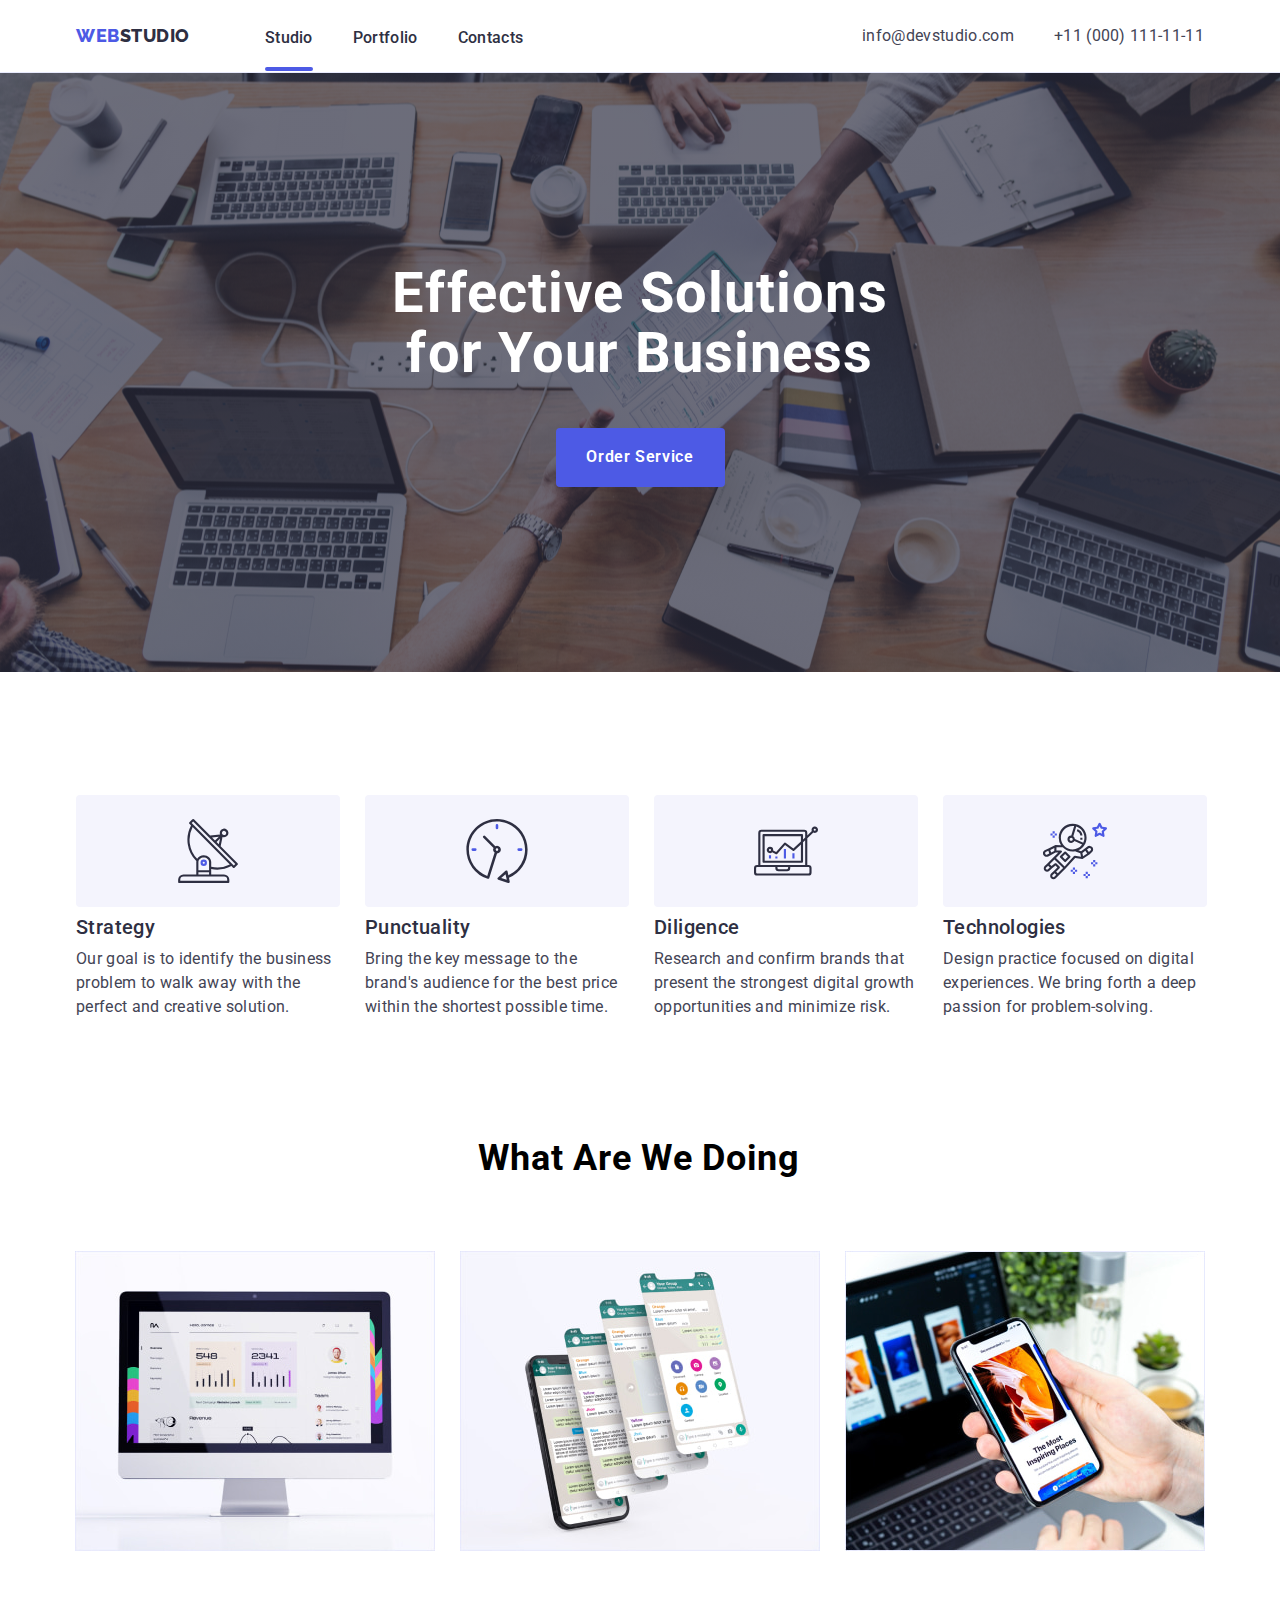
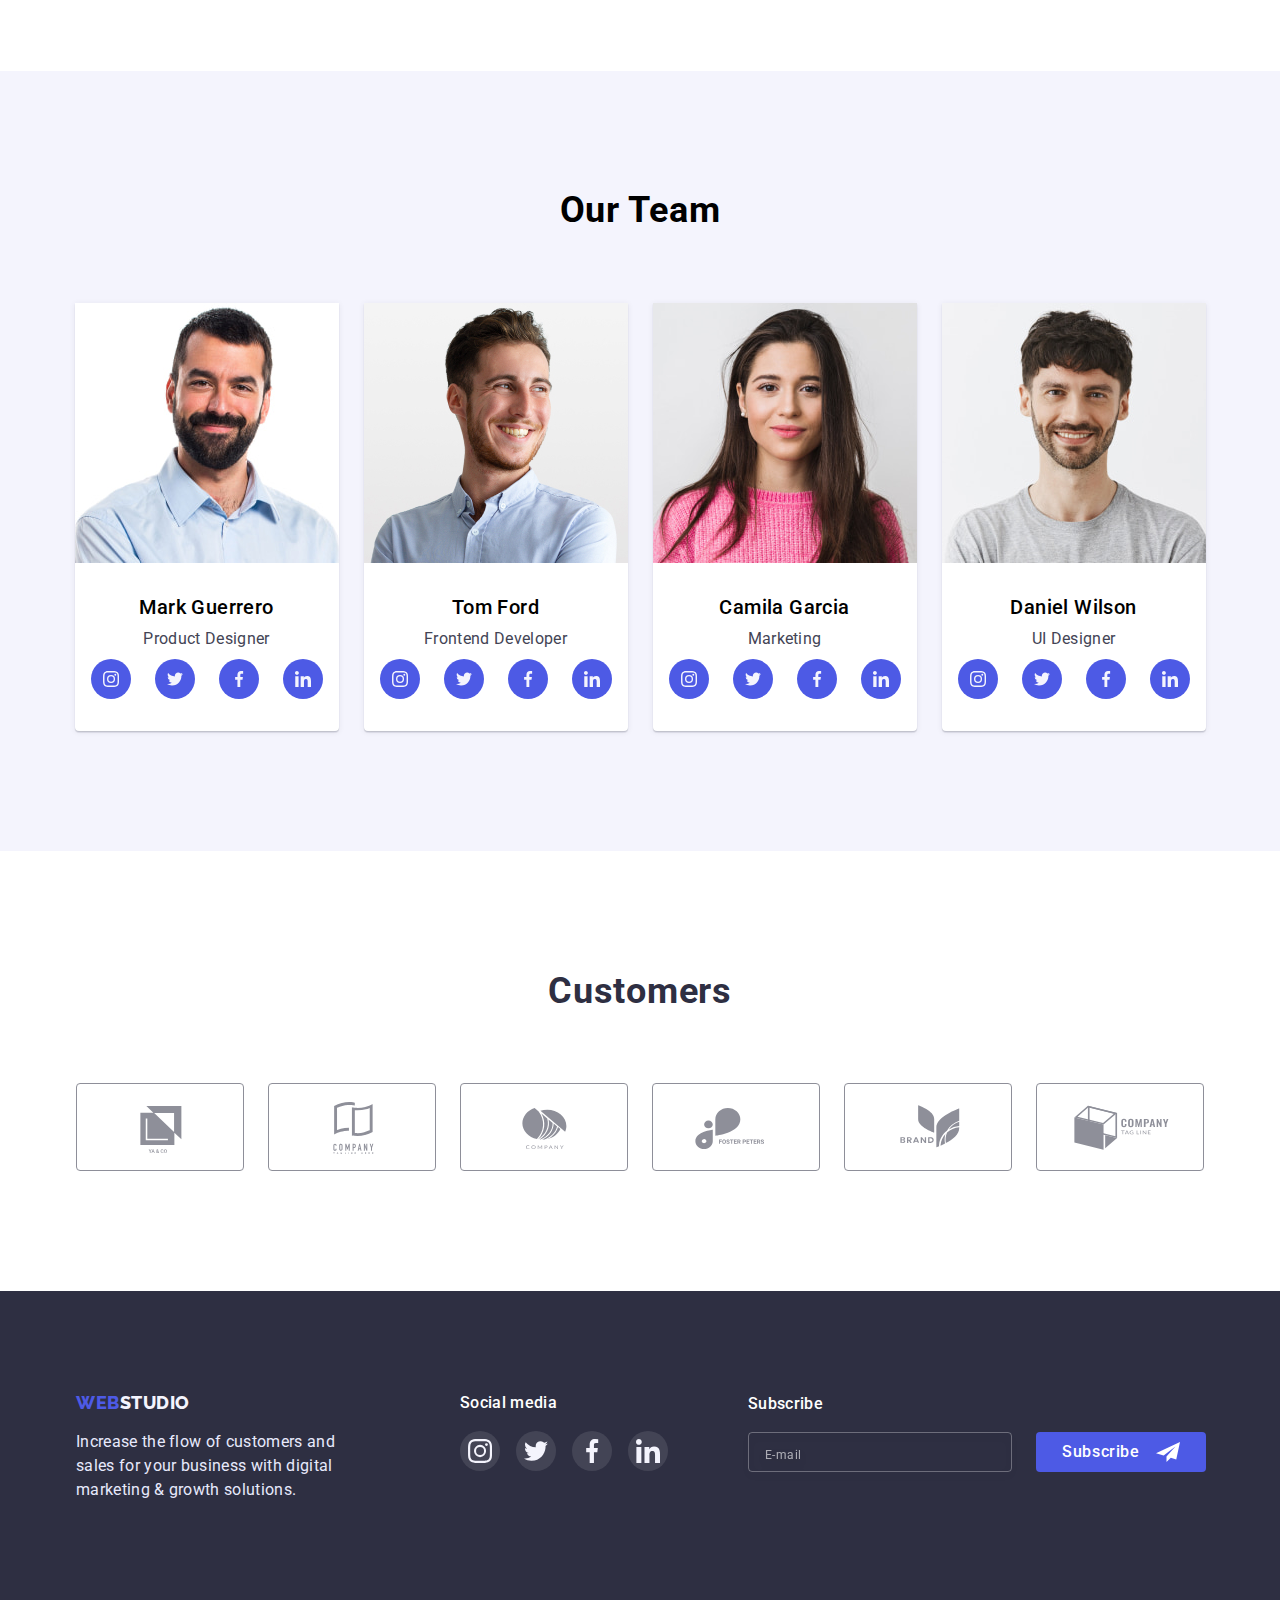
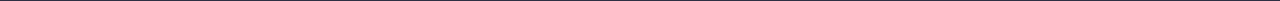
==== index.html @ cefde5f7 "Add files via upload" ====
<!DOCTYPE html>
<html lang="en">
  <head>
    <meta charset="UTF-8" />
    <meta http-equiv="X-UA-Compatible" content="IE=edge" />
    <meta name="viewport" content="width=device-width, initial-scale=1.0" />
    <title>WEB STUDIO</title>
    <link rel="preconnect" href="https://fonts.googleapis.com" />
    <link rel="preconnect" href="https://fonts.gstatic.com" crossorigin />
    <link
      href="https://fonts.googleapis.com/css2?family=Open+Sans:wght@400;600;700&family=Raleway:wght@800&family=Roboto:wght@400;500;700;900&display=swap"
      rel="stylesheet"
    />
    <link
      rel="stylesheet"
      href="https://cdnjs.cloudflare.com/ajax/libs/modern-normalize/1.1.0/modern-normalize.min.css"
    />
    <link rel="stylesheet" href="./css/styles.css" />
  </head>

  <body class="site-body">
    <!-- шапка сторінки -->
    <header class="header">
      <div class="container">
        <nav class="header-navigation">
          <a class="header-logo link" href="/"
            >Web<span class="header-word word">Studio</span></a
          >
          <!-- навігація на інші сторінки -->

          <ul class="header-list list">
            <li class="header-item">
              <a class="header-link link current" href="./index.html">Studio</a>
            </li>
            <li class="header- item">
              <a class="header-link link" href="./portfolio.html">Portfolio</a>
            </li>
            <li class="header-item">
              <a class="header-link link" href="">Contacts</a>
            </li>
          </ul>
        </nav>
        <!-- пошта,телефон -->
        <a class="header-mail link" href="mailto:info@devstudio.com"
          >info@devstudio.com</a
        >
        <a class="header-tel link" href="tel:+110001111111"
          >+11 (000) 111-11-11</a
        >
      </div>
    </header>
    <main>
      <!-- герой -->
      <section class="hero">
        <div class="container">
          <h1 class="hero-title">Effective Solutions for Your Business</h1>
          <button class="hero-btn btn" type="button" data-modal-open>
            Order Service
          </button>
        </div>
      </section>
      <!-- Секція 1 без заголовку -->
      <section class="strategy">
        <div class="container">
          <h2 class="strategy-title visually-hidden">Переваги</h2>
          <ul class="strategy-list list">
            <li class="strategy-item">
              <div class="features-icon">
                <svg class="strategy-icon" width="64" height="64">
                  <use href="./images/icons.svg#icon-antenna-1"></use>
                </svg>
              </div>
              <h3 class="strategy-subtitle">Strategy</h3>
              <p class="strategy-text">
                Our goal is to identify the business problem to walk away with
                the perfect and creative solution.
              </p>
            </li>
            <li class="strategy-item">
              <div class="features-icon">
                <svg class="strategy-icon" width="64" height="64">
                  <use href="./images/icons.svg#icon-clock-1"></use>
                </svg>
              </div>
              <h3 class="strategy-subtitle">Punctuality</h3>
              <p class="strategy-text">
                Bring the key message to the brand's audience for the best price
                within the shortest possible time.
              </p>
            </li>
            <li class="strategy-item">
              <div class="features-icon">
                <svg class="strategy-icon" width="64" height="64">
                  <use href="./images/icons.svg#icon-diagram-1"></use>
                </svg>
              </div>
              <h3 class="strategy-subtitle">Diligence</h3>
              <p class="strategy-text">
                Research and confirm brands that present the strongest digital
                growth opportunities and minimize risk.
              </p>
            </li>
            <li class="strategy-item">
              <div class="features-icon">
                <svg class="strategy-icon" width="64" height="64">
                  <use href="./images/icons.svg#icon-astronaut-1"></use>
                </svg>
              </div>
              <h3 class="strategy-subtitle">Technologies</h3>
              <p class="strategy-text">
                Design practice focused on digital experiences. We bring forth a
                deep passion for problem-solving.
              </p>
            </li>
          </ul>
        </div>
      </section>
      <!-- Секція 2 -->
      <section class="works">
        <div class="container">
          <h2 class="works-title">What are we doing</h2>
          <ul class="works-list list">
            <li>
              <img width="360" src="./images/mac.jpg" alt="computer screen" />
            </li>
            <li>
              <img
                width="360"
                src="./images/iPhonescreens.jpg"
                alt="iPhone screens"
              />
            </li>
            <li>
              <img
                width="360"
                src="./images/images_on_the_phone_and_on_the_laptop_screen.jpg"
                alt="images on the phone and on the laptop screen"
              />
            </li>
          </ul>
        </div>
      </section>
      <!-- Секція 3 -->
      <section class="team">
        <div class="container">
          <h2 class="team-title">Our Team</h2>
          <ul class="team-list list">
            <li class="team-item">
              <img
                width="264"
                src="./images/markguerrero.jpg"
                alt="photo of the man"
              />
              <div class="team-content">
                <h3 class="team-name">Mark Guerrero</h3>
                <p class="team-position">Product Designer</p>
                <ul class="team-soc-list list">
                  <li class="team-soc-item">
                    <a href="" class="team-soc-link link">
                      <svg class="team-soc-icon" width="16" height="16">
                        <use href="./images/icons.svg#icon-instagram-2"></use>
                      </svg>
                    </a>
                  </li>
                  <li class="team-soc-item">
                    <a href="" class="team-soc-link link">
                      <svg class="team-soc-icon" width="16" height="16">
                        <use href="./images/icons.svg#icon-twitter-1"></use>
                      </svg>
                    </a>
                  </li>

                  <li class="team-soc-item">
                    <a href="" class="team-soc-link link">
                      <svg class="team-soc-icon" width="16" height="16">
                        <use href="./images/icons.svg#icon-facebook-1"></use>
                      </svg>
                    </a>
                  </li>

                  <li class="team-soc-item">
                    <a href="" class="team-soc-link link">
                      <svg class="team-soc-icon" width="16" height="16">
                        <use href="./images/icons.svg#icon-linkedin-1"></use>
                      </svg>
                    </a>
                  </li>
                </ul>
              </div>
            </li>
            <li class="team-item">
              <img
                width="264"
                src="./images/tomford.jpg"
                alt="photo of the man"
              />
              <div class="team-content">
                <h3 class="team-name">Tom Ford</h3>
                <p class="team-position">Frontend Developer</p>
                <ul class="team-soc-list list">
                  <li class="team-soc-item">
                    <a href="" class="team-soc-link link">
                      <svg class="team-soc-icon" width="16" height="16">
                        <use href="./images/icons.svg#icon-instagram-2"></use>
                      </svg>
                    </a>
                  </li>
                  <li class="team-soc-item">
                    <a href="" class="team-soc-link link">
                      <svg class="team-soc-icon" width="16" height="16">
                        <use href="./images/icons.svg#icon-twitter-1"></use>
                      </svg>
                    </a>
                  </li>

                  <li class="team-soc-item">
                    <a href="" class="team-soc-link link">
                      <svg class="team-soc-icon" width="16" height="16">
                        <use href="./images/icons.svg#icon-facebook-1"></use>
                      </svg>
                    </a>
                  </li>

                  <li class="team-soc-item">
                    <a href="" class="team-soc-link link">
                      <svg class="team-soc-icon" width="16" height="16">
                        <use href="./images/icons.svg#icon-linkedin-1"></use>
                      </svg>
                    </a>
                  </li>
                </ul>
              </div>
            </li>
            <li class="team-item">
              <img
                width="264"
                src="./images/camilagarcia.jpg"
                alt="photo of the girl"
              />
              <div class="team-content">
                <h3 class="team-name">Camila Garcia</h3>
                <p class="team-position">Marketing</p>
                <ul class="team-soc-list list">
                  <li class="team-soc-item">
                    <a href="" class="team-soc-link link">
                      <svg class="team-soc-icon" width="16" height="16">
                        <use href="./images/icons.svg#icon-instagram-2"></use>
                      </svg>
                    </a>
                  </li>
                  <li class="team-soc-item">
                    <a href="" class="team-soc-link link">
                      <svg class="team-soc-icon" width="16" height="16">
                        <use href="./images/icons.svg#icon-twitter-1"></use>
                      </svg>
                    </a>
                  </li>

                  <li class="team-soc-item">
                    <a href="" class="team-soc-link link">
                      <svg class="team-soc-icon" width="16" height="16">
                        <use href="./images/icons.svg#icon-facebook-1"></use>
                      </svg>
                    </a>
                  </li>

                  <li class="team-soc-item">
                    <a href="" class="team-soc-link link">
                      <svg class="team-soc-icon" width="16" height="16">
                        <use href="./images/icons.svg#icon-linkedin-1"></use>
                      </svg>
                    </a>
                  </li>
                </ul>
              </div>
            </li>
            <li class="team-item">
              <img
                width="264"
                src="./images/danielwilson.jpg"
                alt="photo of the man"
              />
              <div class="team-content">
                <h3 class="team-name">Daniel Wilson</h3>
                <p class="team-position">UI Designer</p>
                <ul class="team-soc-list list">
                  <li class="team-soc-item">
                    <a href="" class="team-soc-link link">
                      <svg class="team-soc-icon" width="16" height="16">
                        <use href="./images/icons.svg#icon-instagram-2"></use>
                      </svg>
                    </a>
                  </li>
                  <li class="team-soc-item">
                    <a href="" class="team-soc-link link">
                      <svg class="team-soc-icon" width="16" height="16">
                        <use href="./images/icons.svg#icon-twitter-1"></use>
                      </svg>
                    </a>
                  </li>

                  <li class="team-soc-item">
                    <a href="" class="team-soc-link link">
                      <svg class="team-soc-icon" width="16" height="16">
                        <use href="./images/icons.svg#icon-facebook-1"></use>
                      </svg>
                    </a>
                  </li>

                  <li class="team-soc-item">
                    <a href="" class="team-soc-link link">
                      <svg class="team-soc-icon" width="16" height="16">
                        <use href="./images/icons.svg#icon-linkedin-1"></use>
                      </svg>
                    </a>
                  </li>
                </ul>
              </div>
            </li>
          </ul>
        </div>
      </section>
      <section class="Customers">
        <div class="container">
          <h2 class="customers-title">Customers</h2>
          <ul class="customers-list">
            <li class="customers-item">
              <a href="" class="customers-link"
                ><svg class="customers-icon" width="104" height="56">
                  <use href="./images/icons.svg#icon-Logo"></use>
                </svg>
              </a>
            </li>
            <li class="customers-item">
              <a href="" class="customers-link"
                ><svg class="customers-icon" width="104" height="56">
                  <use href="./images/icons.svg#icon-Logo2"></use>
                </svg>
              </a>
            </li>
            <li class="customers-item">
              <a href="" class="customers-link"
                ><svg class="customers-icon" width="104" height="56">
                  <use href="./images/icons.svg#icon-Logo3"></use>
                </svg>
              </a>
            </li>
            <li class="customers-item">
              <a href="" class="customers-link"
                ><svg class="customers-icon" width="104" height="56">
                  <use href="./images/icons.svg#icon-Logo4"></use>
                </svg>
              </a>
            </li>
            <li class="customers-item">
              <a href="" class="customers-link"
                ><svg class="customers-icon" width="104" height="56">
                  <use href="./images/icons.svg#icon-Logo5"></use>
                </svg>
              </a>
            </li>
            <li class="customers-item">
              <a href="" class="customers-link"
                ><svg class="customers-icon" width="104" height="56">
                  <use href="./images/icons.svg#icon-Logo6"></use>
                </svg>
              </a>
            </li>
          </ul>
        </div>
      </section>
    </main>
    <footer class="footer">
      <div class="container">
        <div class="footer-content">
          <a class="footer-logo link" href=""
            >WEB<span class="footer-word">STUDIO</span></a
          >
          <p class="footer-text">
            Increase the flow of customers and sales for your business with
            digital marketing & growth solutions.
          </p>
        </div>
        <div class="soc-media-footer">
          <h3 class="soc-media-title">Social media</h3>
          <ul class="soc-media-list list">
            <li class="soc-media-item">
              <a href="" class="soc-media-link"
                ><svg class="soc-media-icon" width="24" height="24">
                  <use href="./images/icons.svg#icon-instagram-2"></use>
                </svg>
              </a>
            </li>
            <li class="soc-media-item">
              <a href="" class="soc-media-link"
                ><svg class="soc-media-icon" width="24" height="24">
                  <use href="./images/icons.svg#icon-twitter-1"></use>
                </svg>
              </a>
            </li>
            <li class="soc-media-item">
              <a href="" class="soc-media-link"
                ><svg class="soc-media-icon" width="24" height="24">
                  <use href="./images/icons.svg#icon-facebook-1"></use>
                </svg>
              </a>
            </li>
            <li class="soc-media-item">
              <a href="" class="soc-media-link"
                ><svg class="soc-media-icon" width="24" height="24">
                  <use href="./images/icons.svg#icon-linkedin-1"></use>
                </svg>
              </a>
            </li>
          </ul>
        </div>

        <form action="#" class="footer-form">
          <div class="footer-form-wrapper">
            <label for="footer_user_email" class="footer-form-field">
              <span class="futer-form-text">Subscribe</span>
            </label>
            <div class="footer-input-wrapper">
              <input
                class="footer-form-input"
                type="email"
                id="footer_user_email"
                name="user_email"
                minlength="2"
                placeholder="E-mail"
              />
              <button type="submit" class="footer-form-submit">
                Subscribe
                <svg class="footer-icon-button" width="24" height="24">
                  <use href="./images/icons.svg#icon-telegramm"></use>
                </svg>
              </button>
            </div>
          </div>
        </form>
      </div>
    </footer>
    <div class="backdrop is-hidden" data-modal>
      <div class="modal">
        <button type="button" class="modal_close_btn" data-modal-close>
          <svg class="modal-btn-icon" width="8" height="8">
            <use href="./images/icons.svg#icon-close-modal"></use>
          </svg>
        </button>
        <p class="modal-text">Leave your contacts and we will call you back</p>
        <form class="modal-form">
          <div class="modal-form-name-wrapper">
            <label for="user_name" class="modal-form-field">
              <span class="modal-form-text">Name</span></label
            >
            <span class="modal-form-input-wrapper">
              <input
                class="modal-form-input"
                type="text"
                name="user_name"
                id="user_name"
                required
                pattern="^[a-zA-Zа-яА-Я]+$"
                minlength="2"
              />
              <svg class="modal-icon-input" width="12" height="12">
                <use href="./images/icons.svg#icon-name"></use>
              </svg>
            </span>
          </div>

          <div class="modal-form-name-wrapper">
            <label for="user_phone" class="modal-form-field">
              <span class="modal-form-text">Phone</span></label
            >
            <span class="modal-form-input-wrapper">
              <input
                type="tel"
                name="user_phone"
                id="user_phone"
                class="modal-form-input"
                required
                pattern="[0-9]{3}-[0-9]{3}-[0-9]{2}-[0-9]{2}"
                title="xxx-xxx-xx-xx"
              />

              <svg class="modal-icon-input" width="13" height="13">
                <use href="./images/icons.svg#icon-tel"></use>
              </svg>
            </span>
          </div>

          <div class="modal-form-name-wrapper">
            <label for="user_email" class="modal-form-field">
              <span class="modal-form-text">Email</span></label
            >
            <span class="modal-form-input-wrapper">
              <input
                type="email"
                name="user_email"
                id="user_email"
                class="modal-form-input"
              />

              <svg class="modal-icon-input" width="15" height="12">
                <use href="./images/icons.svg#icon-mail"></use>
              </svg>
            </span>
          </div>

          <label class="modal-form-field">
            <span class="modal-form-text">Comment</span>
            <textarea
              name="user_message"
              class="modal-form-message"
              placeholder="Text input"
            ></textarea>
          </label>
          <input
            id="user-policy"
            type="checkbox"
            name="user_policy"
            class="modal-form-check visually-hidden"
          />
          <label for="user-policy" class="modal-form-check-desc"
            >I accept the terms and conditions of the&nbsp;
            <a href="" class="policy">Privacy Policy</a></label
          >
          <button type="submit" class="modal-form-submit">Send</button>
        </form>
      </div>
    </div>
    <script src="./js/modal.js"></script>
  </body>
</html>
---- css/styles.css ----
:root {
  --first-title-color: #ffffff;
  --second-title-color: #2e2f42;
  --accent-title-color: #4d5ae5;
  --rest-text-color: #434455;
  --first-btn-color: #ffffff;
  --second-btn-color: #4d5ae5;
  --first-bg-color: #ffffff;
  --second-bg-color: #f4f4fd;
  --first-bg-btn-color: #4d5ae5;
  --second-bg-btn-color: #404bbf;
  --first-hover-color: #4d5ae5;
  --second-hover-color: #404bbf;
  --mail-tel-color: #434455;
  --transition-dur-and-cubic: 250ms cubic-bezier(0.4, 0, 0.2, 1);
}
p,
h1,
h2,
h3,
h4 {
  margin: 0;
}
ul,
ol {
  margin: 0;
  padding-left: 0;
}
img {
  display: block;
}

body {
  font-family: "Roboto", sans-serif;
  color: var(-second-title-color);
  background-color: var(--first-bg-color);
  font-size: 20px;
  font-weight: 500;
}
.list {
  list-style: none;
}
.link {
  text-decoration: none;
}
/* .current {} */
.visually-hidden {
  position: absolute;
  width: 1px;
  height: 1px;
  margin: -1px;
  border: 0;
  padding: 0;
  white-space: nowrap;
  clip-path: inset(100%);
  clip: rect(0 0 0 0);
  overflow: hidden;
}
.container {
  width: 1158px;
  margin-left: auto;
  margin-right: auto;
  padding-left: 15px;
  padding-right: 15px;
  /* outline: 1px solid red; */
}

.site-body {
}
.header {
  background-color: var(--first-bg-color);
  padding-top: 24px;
  padding-bottom: 24px;
  border-bottom: 1px solid #e7e9fc;
}
.header-logo {
  font-family: "Raleway";
  font-weight: 800;
  font-size: 18px;
  line-height: 1.33;
  letter-spacing: 0.03em;
  text-transform: uppercase;
  color: var(--accent-title-color);
  margin-right: 75px;
}
.header-word {
  color: var(--second-title-color);
}
.header > .container {
  display: flex;
  align-items: center;
}

.header-navigation {
  display: flex;
  align-items: center;
  margin-right: auto;
}
.header-list {
  display: flex;
  gap: 40px;
}
.header-item {
}
.header-link {
  position: relative;
  font-weight: 500;
  font-size: 16px;
  line-height: 1.5px;
  letter-spacing: 0.02em;
  color: var(--second-title-color);
  transition: color 250ms cubic-bezier(0.4, 0, 0.2, 1);
}
.header-link.current::after {
  content: "";
  position: absolute;
  left: 0;
  height: 4px;
  width: 100%;
  bottom: -131%;
  display: flex;
  background-color: var(--accent-title-color);
  border-radius: 2px;
}
.header-link:hover,
.header-link:focus {
  color: var(--second-hover-color);
}

.header-mail:visited .header-tel:visited {
  color: fuchsia;
}

.header-mail {
  font-weight: 400;
  font-size: 16px;
  line-height: 1.5;
  letter-spacing: 0.02em;
  color: var(--mail-tel-color);
  margin-right: 40px;
  transition: color 250ms cubic-bezier(0.4, 0, 0.2, 1);
}
.header-tel {
  font-weight: 400;
  font-size: 16px;
  line-height: 24px;
  letter-spacing: 0.02em;
  color: var(--mail-tel-color);
  transition: color 250ms cubic-bezier(0.4, 0, 0.2, 1);
}

.header-mail:hover,
.header-mail:focus,
.header-tel:hover,
.header-tel:focus {
  color: var(--second-hover-color);
}

/*------------ HERO ------------- */

.hero {
  background-image: linear-gradient(
      rgba(46, 47, 66, 0.7),
      rgba(46, 47, 66, 0.7)
    ),
    url(../images/hero_bg.jpg);

  background-repeat: no-repeat;
  background-position: center;
  background-size: 1440px;
  padding-top: 190px;
  padding-bottom: 185px;
}
.hero > .container {
  display: flex;
  flex-direction: column;
  align-items: center;
  text-align: center;
}
.hero-title {
  font-family: "Roboto", sans-serif;
  font-size: 56px;
  line-height: calc(60 / 56);
  letter-spacing: 0.02em;
  color: var(--first-title-color);

  margin-bottom: 45px;
  max-width: 496px;
}
.hero-btn {
  font-family: inherit;
  font-weight: 600;
  font-size: 16px;
  line-height: 1.18;
  letter-spacing: 0.04em;
  color: var(--first-btn-color);
  background-color: var(--first-bg-btn-color);
  cursor: pointer;

  min-width: 169px;
  height: 59px;
  border-radius: 4px;
  border-color: transparent;
  display: line-block;
  transition: background-color 250ms cubic-bezier(0.4, 0, 0.2, 1);
}
.hero-btn:hover,
.hero-btn:focus {
  color: var(--first-btn-color);
  background-color: var(--second-bg-btn-color);
  box-shadow: 0px 4px 4px rgba(0, 0, 0, 0.15);
  border-radius: 4px;
}

.strategy {
  padding-top: 123px;
  padding-bottom: 120px;
}
.strategy > .container {
  display: flex;
}
.strategy-title {
}
.strategy-list {
  display: flex;
  gap: 25px;
}
.features-icon {
  display: flex;
  justify-content: center;
  align-items: center;
  width: 264px;
  height: 112px;
  background: #f4f4fd;
  border-radius: 4px;
  margin-bottom: 8px;
}
.strategy-item {
}
.strategy-icon {
}
.strategy-subtitle {
  font-weight: 500;
  font-size: 20px;
  line-height: 1.2;
  letter-spacing: 0.02em;
  color: var(--second-title-color);
  margin-bottom: 8px;
}
.strategy-text {
  font-weight: 400;
  font-size: 16px;
  line-height: 1.5;
  letter-spacing: 0.02em;
  color: var(--rest-text-color);
  width: 264px;
}
.works {
  padding-bottom: 120px;
}
.works > .container {
  display: flex;
  flex-direction: column;
  align-items: center;
}

.works-title {
  font-weight: 700;
  font-size: 36px;
  line-height: 1.11;
  letter-spacing: 0.02em;
  text-transform: capitalize;
  margin-bottom: 72px;
  min-width: 325px;
}
.works-list {
  display: flex;
  gap: 25px;
}

.team {
  background-color: var(--second-bg-color);
  padding-bottom: 120px;
  padding-top: 120px;
}
.team > .container {
  display: flex;
  flex-direction: column;
  align-items: center;
}
.team-title {
  font-weight: 700;
  font-size: 36px;
  line-height: 1.11;
  letter-spacing: 0.02em;
  text-transform: capitalize;
  margin-bottom: 72px;
}
.team-list {
  display: flex;
  gap: 25px;
}
.team-item {
  display: flex;
  flex-direction: column;
  align-items: center;
  background-color: var(--first-btn-color);
  box-shadow: 0px 1px 6px rgba(46, 47, 66, 0.08),
    0px 1px 1px rgba(46, 47, 66, 0.16), 0px 2px 1px rgba(46, 47, 66, 0.08);
  border-radius: 0px 0px 4px 4px;
}
.team-content {
  padding-top: 32px;
  padding-bottom: 32px;
  text-align: center;
}
.team-name {
  font-weight: 500;
  font-size: 20px;
  line-height: 1.2;
  letter-spacing: 0.02em;
  margin-bottom: 8px;
}
.team-position {
  font-weight: 400;
  font-size: 16px;
  line-height: 1.5;
  letter-spacing: 0.02em;
  color: var(--rest-text-color);
  margin-bottom: 8px;
}

.team-soc-list {
  display: flex;
  justify-content: center;
  gap: 24px;
}

.team-soc-item {
  width: 40px;
  height: 40px;
}
.team-soc-link {
  width: 100%;
  height: 100%;
  background-color: var(--first-bg-btn-color);
  border-radius: 50%;
  display: flex;
  align-items: center;
  justify-content: center;
  transition: background-color 250ms cubic-bezier(0.4, 0, 0.2, 1);
}
.team-soc-icon {
}
.team-soc-link:hover,
.team-soc-link:focus {
  background-color: var(--second-bg-btn-color);
}

.Customers {
  padding-top: 120px;
  padding-bottom: 120px;
}
.Customers > .container {
  display: flex;
  flex-direction: column;
  align-items: center;
  text-align: center;
}
.customers-title {
  font-weight: 700;
  font-size: 36px;
  line-height: calc(40 / 36);
  text-align: center;
  letter-spacing: 0.02em;
  text-transform: capitalize;
  color: #2e2f42;
  padding-bottom: 72px;
}
.customers-list {
  display: flex;
  gap: 24px;
}
.customers-item {
  width: 168px;
  height: 88px;
  display: flex;
  align-items: center;
  justify-content: center;
}

.customers-link {
  width: 100%;
  height: 100%;
  border: 1px solid #8e8f99;
  border-radius: 4px;
  align-items: center;
  justify-content: center;
  display: flex;
  transition: border-color 250ms cubic-bezier(0.4, 0, 0.2, 1);
}
.customers-link:hover,
.customers-link:focus {
  border-color: #404bbf;
}
.customers-link:hover .customers-icon,
.customers-link:focus .customers-icon {
  fill: #404bbf;
}

.customers-icon {
  fill: #8e8f99;
  transition: fill 250ms cubic-bezier(0.4, 0, 0.2, 1);
}

.footer {
  background-color: #2e2f42;
  padding-top: 100px;
  padding-bottom: 100px;
}
.footer > .container {
  display: flex;
}

.footer-content {
  width: 264px;
  height: 110px;
  margin-right: 120px;
}
.footer-logo {
  color: var(--accent-title-color);
  font-family: "Raleway";
  font-weight: 800;
  font-size: 18px;
  line-height: calc(21 / 18);
  letter-spacing: 0.03em;
  text-transform: uppercase;
  color: var(--accent-title-color);
}

.footer-word {
  font-family: "Raleway";
  font-weight: 800;
  font-size: 18px;
  line-height: 1.16;
  letter-spacing: 0.03em;
  text-transform: uppercase;
  color: #f4f4fd;
}
.footer-text {
  font-weight: 400;
  font-size: 16px;
  line-height: 1.5;
  letter-spacing: 0.02em;
  color: #e7e9fc;
  width: 264px;
  margin-top: 16px;
}

.soc-media-footer {
  display: flex;
  flex-direction: column;
}
.soc-media-title {
  font-weight: 500;
  font-size: 16px;
  line-height: 1.5;
  letter-spacing: 0.02em;
  color: #ffffff;
  margin-bottom: 16px;
}
.soc-media-list {
  display: flex;
  justify-content: center;
  gap: 16px;
}

.soc-media-item {
  height: 40px;
  width: 40px;
}

.soc-media-link {
  height: 100%;
  width: 100%;
  background: rgba(255, 255, 255, 0.1);
  border-radius: 50%;
  display: flex;
  align-items: center;
  justify-content: center;
  transition: background-color 250ms cubic-bezier(0.4, 0, 0.2, 1);
}
.soc-media-link:hover,
.soc-media-link:focus {
  background: #31d0aa;
}
.soc-media-icon {
}
.footer-form-wrapper {
  margin-left: 80px;
 
}
.footer-form-field {
  display: block;
margin-bottom: 16px;

}
.futer-form-text {
  font-weight: 500;
  font-size: 16px;
  line-height: 1.5;
  letter-spacing: 0.02em;
  color: #ffffff;
  
  
}
.footer-input-wrapper{
  display: flex;
  gap: 24px;
}
.footer-form-input {
  width: 264px;
  height: 40px;
  border: 1px solid rgba(255, 255, 255, 0.3);
  filter: drop-shadow(0px 4px 4px rgba(0, 0, 0, 0.15));
  border-radius: 4px;
  background-color: transparent;
  padding: 8px 16px;
  transition: border-color var(--transition-dur-and-cubic)
  
  }
.footer-form-input::placeholder {
font-family: 'Roboto';
font-weight: 400;
font-size: 12px;
line-height: 2;
display: flex;
margin-left: 16px;
align-items: center;
letter-spacing: 0.04em;
color: rgba(255, 255, 255, 0.6);

}
.footer-form-input:focus{
    outline: none;
  border-color: var(--accent-title-color);
font-weight: 400;
font-size: 16px;
line-height: 1.5;
letter-spacing: 0.02em;
color: #E7E9FC;
}
.footer-form-submit {
  min-width: 165px;
  height: 40px;
  background: #4d5ae5;
  border-radius: 4px;
  font-weight: 500;
  font-size: 16px;
  line-height: 1.5;
  display: flex;
  align-items: center;
  text-align: center;
  letter-spacing: 0.04em;
  color: #ffffff;
  border-color: transparent;
  padding: 8px 24px;
  cursor: pointer;
  transition: color 250ms cubic-bezier(0.4, 0, 0.2, 1);
  transition: background-color 250ms cubic-bezier(0.4, 0, 0.2, 1);
}
.footer-icon-button {
  fill: #ffffff;
  margin-left: 16px;
  /* position: absolute;
  display: block;
  top: 50%;
  right: 24px;
  transform: translate(0, -50%); */
}
.footer-form-submit:hover,
.footer-form-submit:focus {
  color: var(--first-btn-color);
  background-color: var(--second-bg-btn-color);
  box-shadow: 0px 4px 4px rgba(0, 0, 0, 0.15);
  border-radius: 4px;
}

/* -------portfolio---------- */

.about {
  align-items: center;
  padding-top: 96px;
  padding-bottom: 120px;
}
.about > .container {
  display: flex;
  justify-content: center;
}
.about-list {
  display: flex;
  display: line-block;
  gap: 25px;
  align-items: center;
  margin-bottom: 72px;
}
.about-item {
}
.about-btn {
  font-family: inherit;
  font-style: normal;
  font-weight: 500;
  font-size: 16px;
  line-height: 1.5;
  display: flex;
  text-align: center;
  letter-spacing: 0.04em;
  color: var(--second-btn-color);
  background: var(--second-bg-btn-color);
  cursor: pointer;
  border-color: transparent;
  padding: 12px 24px;
  background: #f4f4fd;
  border: 1px solid #e7e9fc;
  border-radius: 4px;
  transition: color 250ms cubic-bezier(0.4, 0, 0.2, 1);
  transition: background-color 250ms cubic-bezier(0.4, 0, 0.2, 1);
}

.about-btn:hover,
.about-btn:focus {
  color: var(--first-btn-color);
  background-color: var(--first-bg-btn-color);
  box-shadow: 0px 3px 1px rgba(0, 0, 0, 0.1), 0px 2px 1px rgba(0, 0, 0, 0.08),
    0px 2px 2px rgba(0, 0, 0, 0.12);
  border-radius: 4px;
}

.page > .container {
}
.page-list {
  display: flex;
  flex-wrap: wrap;
  column-gap: 24px;
  row-gap: 48px;
}

.page-item {
  background: var(--first-btn-color);
  width: calc((100% - 48px) / 3);
}
.page-item:hover {
  box-shadow: 0px 1px 6px rgba(46, 47, 66, 0.08),
    0px 1px 1px rgba(46, 47, 66, 0.16), 0px 2px 1px rgba(46, 47, 66, 0.08);
}
.page-link:hover .overlay,
.page-link:focus .overlay {
  transform: translate(0, 0);
}
.page-link {
}
.page-link:hover {
}
.page-link-img-wrapper {
  position: relative;
  overflow: hidden;
}
.overlay {
  position: absolute;
  width: 100%;
  height: 100%;
  top: 0;
  left: 0;
  overflow: auto;
  background-color: rgb(77, 90, 229);
  font-weight: 400;
  font-size: 16px;
  line-height: 1.5;
  letter-spacing: 0.02em;
  color: #f4f4fd;
  padding: 40px 32px 164px;
  transform: translate(0, 100%);
  transition: transform 250ms cubic-bezier(0.4, 0, 0.2, 1);
}

.page-title {
  font-weight: 600;
  font-size: 20px;
  line-height: 1.2;
  letter-spacing: 0.02em;
  color: var(--second-title-color);
  margin-bottom: 8px;
}
.page-after-text {
  font-weight: 400;
  font-size: 16px;
  line-height: 1.5;
  letter-spacing: 0.02em;
  color: var(--rest-text-color);
}
.post-content {
  padding: 32px 16px;
  border-bottom: 1px solid #e7e9fc;
  border-left: 1px solid #e7e9fc;
  border-right: 1px solid #e7e9fc;
}

/* ---------------MODAL WINDOW-------------- */
.backdrop {
  position: fixed;
  z-index: 100;
  top: 0;
  left: 0;
  width: 100%;
  height: 100%;
  background: rgba(46, 47, 66, 0.4);
  display: flex;
  justify-content: center;
  align-items: center;
  transition: opacity 250ms cubic-bezier(0.4, 0, 0.2, 1),
    visibility 250ms cubic-bezier(0.4, 0, 0.2, 1);
}
.backdrop.is-hidden {
  opacity: 0;
  visibility: hidden;
  pointer-events: none;
}
.modal {
  position: absolute;
  top: 50%;
  left: 50%;
  width: 408px;
  height: 584px;
  background: #fcfcfc;
  box-shadow: 0px 1px 1px rgba(0, 0, 0, 0.14), 0px 1px 3px rgba(0, 0, 0, 0.12),
    0px 2px 1px rgba(0, 0, 0, 0.2);
  border-radius: 4px;
  transform: translate(-50%, -50%) scaley(1) rotate(0);
  transition: transform 550ms cubic-bezier(0.4, 0, 0.2, 1);
  padding: 72px 24px 24px 24px;
}
.backdrop.is-hidden .modal {
  transform: translate(-50%, -50%) scaley(0) rotate(90deg);
}
.modal_close_btn {
  position: absolute;
  padding: 0;
  top: 24px;
  right: 24px;
  display: flex;
  justify-content: center;
  align-items: center;
  background: #e7e9fc;
  border: 1px solid rgba(0, 0, 0, 0.1);
  border-radius: 50%;
  width: 24px;
  height: 24px;
  transition: background-color 250ms cubic-bezier(0.4, 0, 0.2, 1);
}
.modal-btn-icon {
  transition: fill 250ms cubic-bezier(0.4, 0, 0.2, 1);
}
.modal_close_btn:hover,
.modal_close_btn:focus {
  background: var(--second-bg-btn-color);
}
.modal_close_btn:hover .modal-btn-icon,
.modal_close_btn:focus .modal-btn-icon {
  fill: var(--first-btn-color);
}
/*________________ modal form_____________ */
.modal-text {
  font-weight: 500;
  font-size: 16px;
  line-height: 1.5;
  text-align: center;
  letter-spacing: 0.02em;
  color: #2e2f42;
  margin-bottom: 16px;
}
.modal-form {
  display: flex;
  flex-direction: column;
}
.modal-form-name-wrapper {
  margin-bottom: 8px;
}
.modal-form-field {
  margin-bottom: 16px;
}
.modal-form-text {
  display: block;
  font-weight: 400;
  font-size: 12px;
  line-height: 1.33;
  letter-spacing: 0.04em;
  color: #8e8f99;
  margin-bottom: 4px;
}
.modal-form-input-wrapper {
  display: block;
  position: relative;
}
.modal-icon-input {
  position: absolute;
  display: block;
  top: 50%;
  left: 16px;
  transform: translate(0, -50%);
  transition: fill var(--transition-dur-and-cubic);
}
.modal-form-input {
  width: 100%;
  height: 40px;
  border: 1px solid rgba(33, 33, 33, 0.2);
  border-radius: 4px;
  padding-left: 38px;
  transition: border-color var(--transition-dur-and-cubic);
}
.modal-form-input:focus {
  outline: none;
  border-color: var(--accent-title-color);
}
.modal-form-input:focus + .modal-icon-input {
  fill: var(--accent-title-color);
}
.modal-form-message {
  resize: none;
  width: 100%;
  height: 120px;
  padding: 8px 16px;
  border: 1px solid rgba(33, 33, 33, 0.2);
  border-radius: 4px;
  font-family: "Roboto";
  font-style: normal;
  font-weight: 400;
  font-size: 12px;
  line-height: 1.33;
  letter-spacing: 0.04em;
  transition: border-color var(--transition-dur-and-cubic);
}
.modal-form-message::placeholder {
  font-family: "Roboto";
  font-style: normal;
  font-weight: 400;
  font-size: 12px;
  line-height: 1.33;
  letter-spacing: 0.04em;
  color: rgba(117, 117, 117, 0.5);
}
.modal-form-message:focus {
  outline: none;
  border-color: var(--accent-title-color);
}

.modal-form-check-desc {
  font-weight: 400;
  font-size: 12px;
  line-height: 1.33;
  letter-spacing: 0.04em;
  color: #757575;
  display: flex;
  text-align: center;
  justify-content: center;
  margin-bottom: 24px;
}
.policy {
  font-weight: 400;
  font-size: 12px;
  line-height: 1.33;
  letter-spacing: 0.04em;
  text-decoration-line: underline;
  color: #4d5ae5;
}

.modal-form-check-desc::before {
  content: "";
  width: 16px;
  height: 16px;
  border: 1.25px solid #2e2f42;
  border-radius: 2px;
  display: block;
  cursor: pointer;
  margin-right: 8px;
}
.modal-form-check:checked + .modal-form-check-desc::before {
  background-color: var(--second-hover-color);
  background-image: url(../images/icomoon/SVG/Vector_V.svg);
  background-repeat: no-repeat;
  background-position: center;
}
.modal-form-check:focus + .modal-form-check-desc::before {
  outline: 2px solid var(--accent-title-color);
}
.modal-form-submit {
  width: 169px;
  height: 56px;
  display: line-block;
  font-family: "Roboto";
  font-style: normal;
  font-weight: 500;
  font-size: 16px;
  line-height: 1.5;
  align-self: center;
  letter-spacing: 0.04em;
  color: #ffffff;
  cursor: pointer;
  border-color: transparent;
  padding: 16px 32px;
  background: var(--first-bg-btn-color);
  box-shadow: 0px 4px 4px rgba(0, 0, 0, 0.15);
  border-radius: 4px;
  transition: color 250ms cubic-bezier(0.4, 0, 0.2, 1);
  transition: background-color 250ms cubic-bezier(0.4, 0, 0.2, 1);
}
.modal-form-submit:hover,
.modal-form-submit:focus {
  color: var(--first-btn-color);
  background-color: var(--second-bg-btn-color);
  box-shadow: 0px 4px 4px rgba(0, 0, 0, 0.15);
  border-radius: 4px;
}
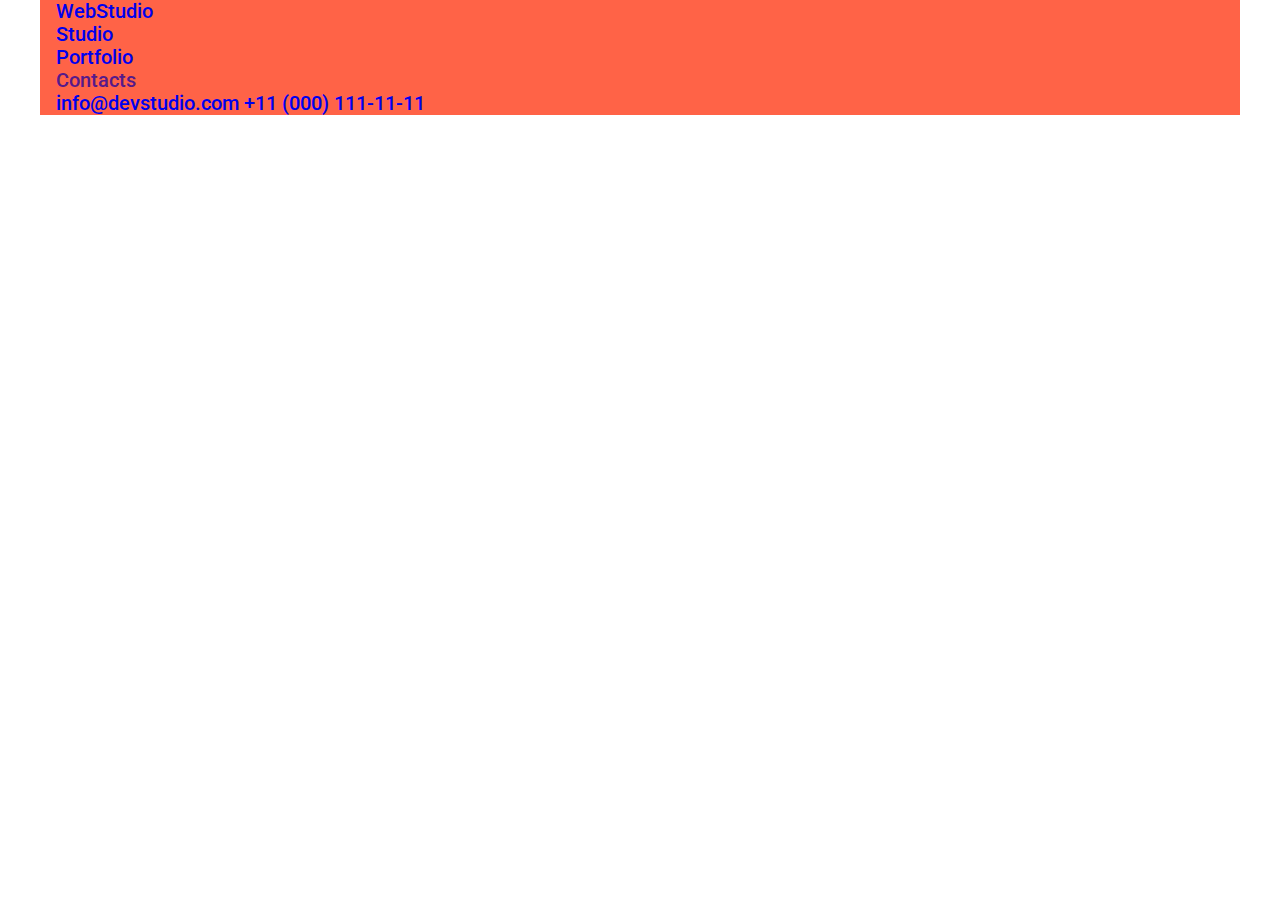
==== commit 78560995: "Update index.html" ====
--- a/index.html
+++ b/index.html
@@ -51,16 +51,16 @@
     </header>
     <main>
       <!-- герой -->
-      <section class="hero">
+      <!-- <section class="hero">
         <div class="container">
           <h1 class="hero-title">Effective Solutions for Your Business</h1>
           <button class="hero-btn btn" type="button" data-modal-open>
             Order Service
           </button>
         </div>
-      </section>
+      </section> -->
       <!-- Секція 1 без заголовку -->
-      <section class="strategy">
+      <!-- <section class="strategy">
         <div class="container">
           <h2 class="strategy-title visually-hidden">Переваги</h2>
           <ul class="strategy-list list">
@@ -114,9 +114,9 @@
             </li>
           </ul>
         </div>
-      </section>
+      </section> -->
       <!-- Секція 2 -->
-      <section class="works">
+      <!-- <section class="works">
         <div class="container">
           <h2 class="works-title">What are we doing</h2>
           <ul class="works-list list">
@@ -139,9 +139,9 @@
             </li>
           </ul>
         </div>
-      </section>
+      </section> -->
       <!-- Секція 3 -->
-      <section class="team">
+      <!-- <section class="team">
         <div class="container">
           <h2 class="team-title">Our Team</h2>
           <ul class="team-list list">
@@ -368,9 +368,9 @@
             </li>
           </ul>
         </div>
-      </section>
+      </section> -->
     </main>
-    <footer class="footer">
+    <!-- <footer class="footer">
       <div class="container">
         <div class="footer-content">
           <a class="footer-logo link" href=""
@@ -530,6 +530,6 @@
         </form>
       </div>
     </div>
-    <script src="./js/modal.js"></script>
+    <script src="./js/modal.js"></script> -->
   </body>
 </html>
--- a/css/styles.css
+++ b/css/styles.css
@@ -56,24 +56,53 @@
   clip: rect(0 0 0 0);
   overflow: hidden;
 }
+
+/*------------ mobile------------ */
 .container {
+    padding-left: 16px;
+  padding-right: 16px;
+  background-color: tomato;
+  
+}
+@media screen and (min-width: 428px) {
+  .container {
+    width: 396px;
+    margin-left: auto;
+    margin-right: auto;
+    
+  }
+}
+@media screen and (min-width: 768px) {
+  .container {
+    width: 736px;
+  }
+}
+@media screen and (min-width: 1200px) {
+  .container {
+    width: 1200px;
+  }
+}
+
+/*------------ mobile------------ */
+
+/* .container {
   width: 1158px;
   margin-left: auto;
   margin-right: auto;
   padding-left: 15px;
   padding-right: 15px;
-  /* outline: 1px solid red; */
-}
+  
+} */
 
 .site-body {
 }
-.header {
+/* .header {
   background-color: var(--first-bg-color);
   padding-top: 24px;
   padding-bottom: 24px;
   border-bottom: 1px solid #e7e9fc;
-}
-.header-logo {
+} */
+/* .header-logo {
   font-family: "Raleway";
   font-weight: 800;
   font-size: 18px;
@@ -154,7 +183,7 @@
 .header-tel:hover,
 .header-tel:focus {
   color: var(--second-hover-color);
-}
+} */
 
 /*------------ HERO ------------- */
 
@@ -498,12 +527,10 @@
 }
 .footer-form-wrapper {
   margin-left: 80px;
- 
 }
 .footer-form-field {
   display: block;
-margin-bottom: 16px;
-
+  margin-bottom: 16px;
 }
 .futer-form-text {
   font-weight: 500;
@@ -511,10 +538,8 @@
   line-height: 1.5;
   letter-spacing: 0.02em;
   color: #ffffff;
-  
-  
-}
-.footer-input-wrapper{
+}
+.footer-input-wrapper {
   display: flex;
   gap: 24px;
 }
@@ -526,29 +551,27 @@
   border-radius: 4px;
   background-color: transparent;
   padding: 8px 16px;
-  transition: border-color var(--transition-dur-and-cubic)
-  
-  }
+  transition: border-color var(--transition-dur-and-cubic);
+}
 .footer-form-input::placeholder {
-font-family: 'Roboto';
-font-weight: 400;
-font-size: 12px;
-line-height: 2;
-display: flex;
-margin-left: 16px;
-align-items: center;
-letter-spacing: 0.04em;
-color: rgba(255, 255, 255, 0.6);
-
-}
-.footer-form-input:focus{
-    outline: none;
+  font-family: "Roboto";
+  font-weight: 400;
+  font-size: 12px;
+  line-height: 2;
+  display: flex;
+  margin-left: 16px;
+  align-items: center;
+  letter-spacing: 0.04em;
+  color: rgba(255, 255, 255, 0.6);
+}
+.footer-form-input:focus {
+  outline: none;
   border-color: var(--accent-title-color);
-font-weight: 400;
-font-size: 16px;
-line-height: 1.5;
-letter-spacing: 0.02em;
-color: #E7E9FC;
+  font-weight: 400;
+  font-size: 16px;
+  line-height: 1.5;
+  letter-spacing: 0.02em;
+  color: #e7e9fc;
 }
 .footer-form-submit {
   min-width: 165px;
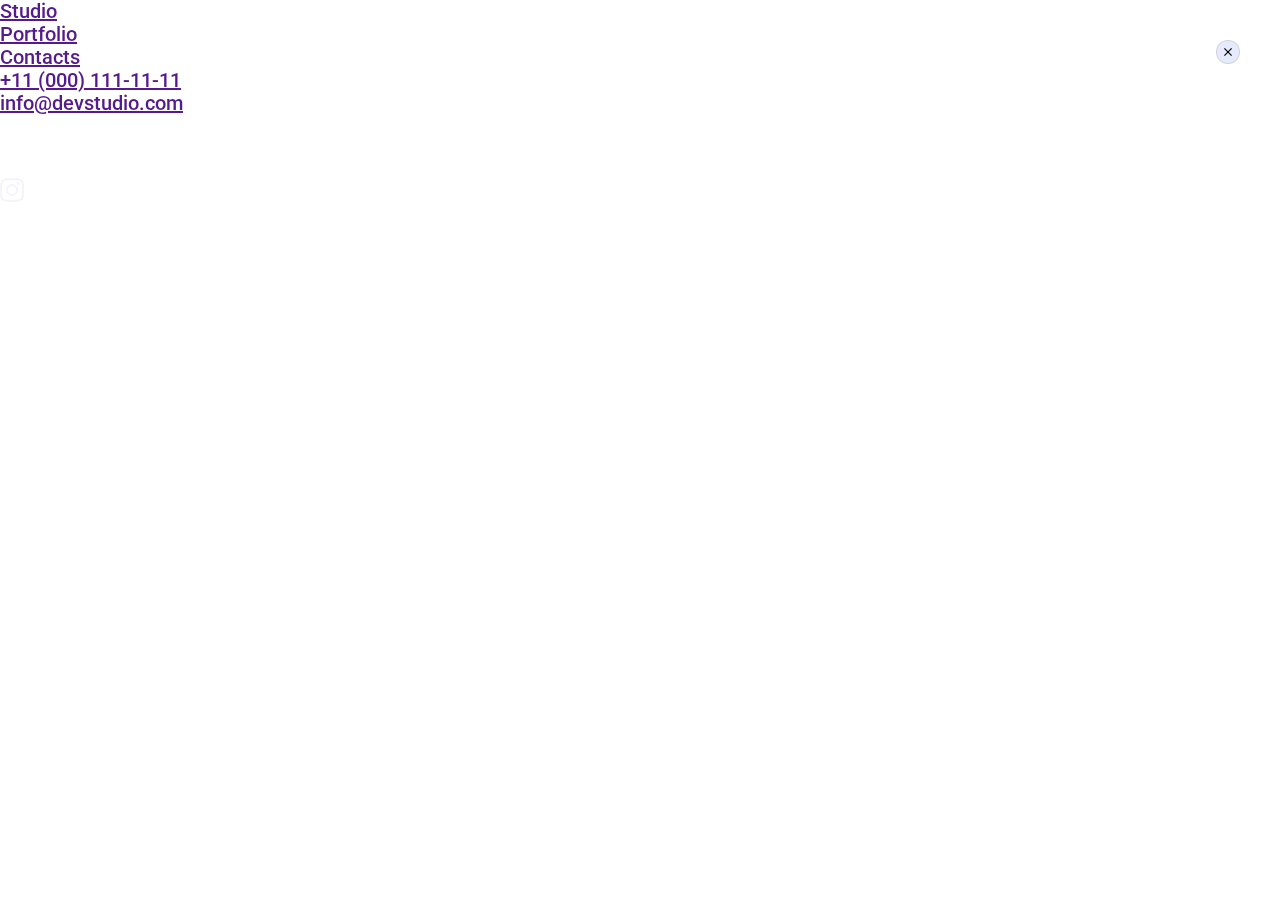
==== commit 3391bc9d: "Update index.html" ====
--- a/index.html
+++ b/index.html
@@ -21,7 +21,7 @@
   <body class="site-body">
     <!-- шапка сторінки -->
     <header class="header">
-      <div class="container">
+      <div class="container header-container">
         <nav class="header-navigation">
           <a class="header-logo link" href="/"
             >Web<span class="header-word word">Studio</span></a
@@ -32,7 +32,7 @@
             <li class="header-item">
               <a class="header-link link current" href="./index.html">Studio</a>
             </li>
-            <li class="header- item">
+            <li class="header-item">
               <a class="header-link link" href="./portfolio.html">Portfolio</a>
             </li>
             <li class="header-item">
@@ -40,6 +40,12 @@
             </li>
           </ul>
         </nav>
+        <button type="button" class="mobile-menu-open">
+          <svg class="mobile-menu-open_icon" width="32" height="22">
+            <use href="./images/icons.svg#icon_burger"></use>
+          </svg>
+        </button>
+
         <!-- пошта,телефон -->
         <a class="header-mail link" href="mailto:info@devstudio.com"
           >info@devstudio.com</a
@@ -47,6 +53,54 @@
         <a class="header-tel link" href="tel:+110001111111"
           >+11 (000) 111-11-11</a
         >
+      </div>
+      <div class="mobile-menu">
+        <div class="mobail-menu_menu-container">
+          <button class="mobile-menu_close-btn">
+            <svg class="mobile-menu_close-icon" width="8" heigth="8">
+              <use href="./images/icons.svg#icon-close-modal"></use>
+            </svg>
+          </button>
+          <ul class="mobile-menu-list">
+            <li class="mobile-menu-item"><a href="" class="mobile-menu-link">Studio</a></li>
+            <li class="mobile-menu-item"><a href="" class="mobile-menu-link">Portfolio</a></li>
+            <li class="mobile-menu-item"><a href="" class="mobile-menu-link">Contacts</a></li>
+          </ul>
+          <ul class="mobile-menu-nav">
+            <li class="mobile-menu-item"><a href="" class="mobile-tel-link" href="tel:+110001111111">+11 (000) 111-11-11</a></li>
+            <li class="mobile-menu-item"><a href="" class="mobile-mail-link" href="mailto:info@devstudio.com">info@devstudio.com</a></li>
+          </ul>
+          <ul class="mobile-menu-soc">
+            <li class="mobail-menu-soc-item">
+              <a href="" class="mobail-menu-soc-link">
+                <svg class="mobile-menu-soc-icon"width="24" heigth="24">
+                  <use href="./images/icons.svg#icon-instagram-2"></use>
+                </svg>
+              </a>
+            </li>
+            <li class="mobail-menu-soc-item">
+              <a href="" class="mobail-menu-soc-link">
+                <svg class="mobile-menu-soc-icon"width="24" heigth="24">
+                  <use></use>
+                </svg>
+              </a>
+            </li>
+            <li class="mobail-menu-soc-item">
+              <a href="" class="mobail-menu-soc-link">
+                <svg class="mobile-menu-soc-icon"width="24" heigth="24">
+                  <use></use>
+                </svg>
+              </a>
+            </li>
+            <li class="mobail-menu-soc-item">
+              <a href="" class="mobail-menu-soc-link">
+                <svg class="mobile-menu-soc-icon"width="24" heigth="24">
+                  <use></use>
+                </svg>
+              </a>
+            </li>
+          </ul>
+        </div >
       </div>
     </header>
     <main>
--- a/css/styles.css
+++ b/css/styles.css
@@ -59,30 +59,114 @@
 
 /*------------ mobile------------ */
 .container {
-    padding-left: 16px;
+  padding-left: 16px;
   padding-right: 16px;
   background-color: tomato;
-  
-}
+}
+
 @media screen and (min-width: 428px) {
   .container {
     width: 396px;
     margin-left: auto;
     margin-right: auto;
-    
+  }
+}
+@media screen and (max-width: 767px) {
+  .header-list {
+    display: none;
+  }
+  .header-mail,
+  .header-tel {
+    display: none;
   }
 }
 @media screen and (min-width: 768px) {
   .container {
     width: 736px;
   }
+  .mobile-menu-open {
+    display: none;
+  }
 }
 @media screen and (min-width: 1200px) {
   .container {
     width: 1200px;
   }
 }
-
+.mobile-menu-open {
+  padding: 0;
+  background-color: transparent;
+  border: none;
+  height: 24px;
+}
+.mobile-menu-open_icon {
+  stroke: #2e2f42;
+}
+@media screen and (max-width: 767px) {
+  .header-list {
+    display: none;
+  }
+  .header-mail,
+  .header-tel {
+    display: none;
+  }
+}
+
+.header-container {
+  display: flex;
+  align-items: center;
+  justify-content: space-between;
+}
+.header {
+  background-color: var(--first-bg-color);
+  padding-top: 24px;
+  padding-bottom: 24px;
+  border-bottom: 1px solid #e7e9fc;
+}
+.header-logo {
+  font-family: "Raleway";
+  font-weight: 800;
+  font-size: 18px;
+  line-height: 1.33;
+  letter-spacing: 0.03em;
+  text-transform: uppercase;
+  color: var(--accent-title-color);
+}
+.header-word {
+  color: var(--second-title-color);
+}
+.mobile-menu {
+  position: fixed;
+  width: 100%;
+  height: 100%;
+  z-index: 100;
+  top: 0;
+  left: 0;
+  background-color: #ffffff;
+  box-shadow: 0px 2px 1px rgba(46, 47, 66, 0.08),
+    0px 1px 1px rgba(46, 47, 66, 0.16), 0px 1px 6px rgba(46, 47, 66, 0.08);
+}
+.mobail-menu_menu-container {
+  position: relative;
+}
+.mobile-menu_close-btn {
+  position: absolute;
+  padding: 0;
+  top: 40px;
+  right: 40px;
+  display: flex;
+  justify-content: center;
+  align-items: center;
+  background: #e7e9fc;
+  border: 1px solid rgba(0, 0, 0, 0.1);
+  border-radius: 50%;
+  width: 24px;
+  height: 24px;
+  transition: background-color 250ms cubic-bezier(0.4, 0, 0.2, 1);
+  
+}
+.mobile-menu_close-icon {
+}
 /*------------ mobile------------ */
 
 /* .container {
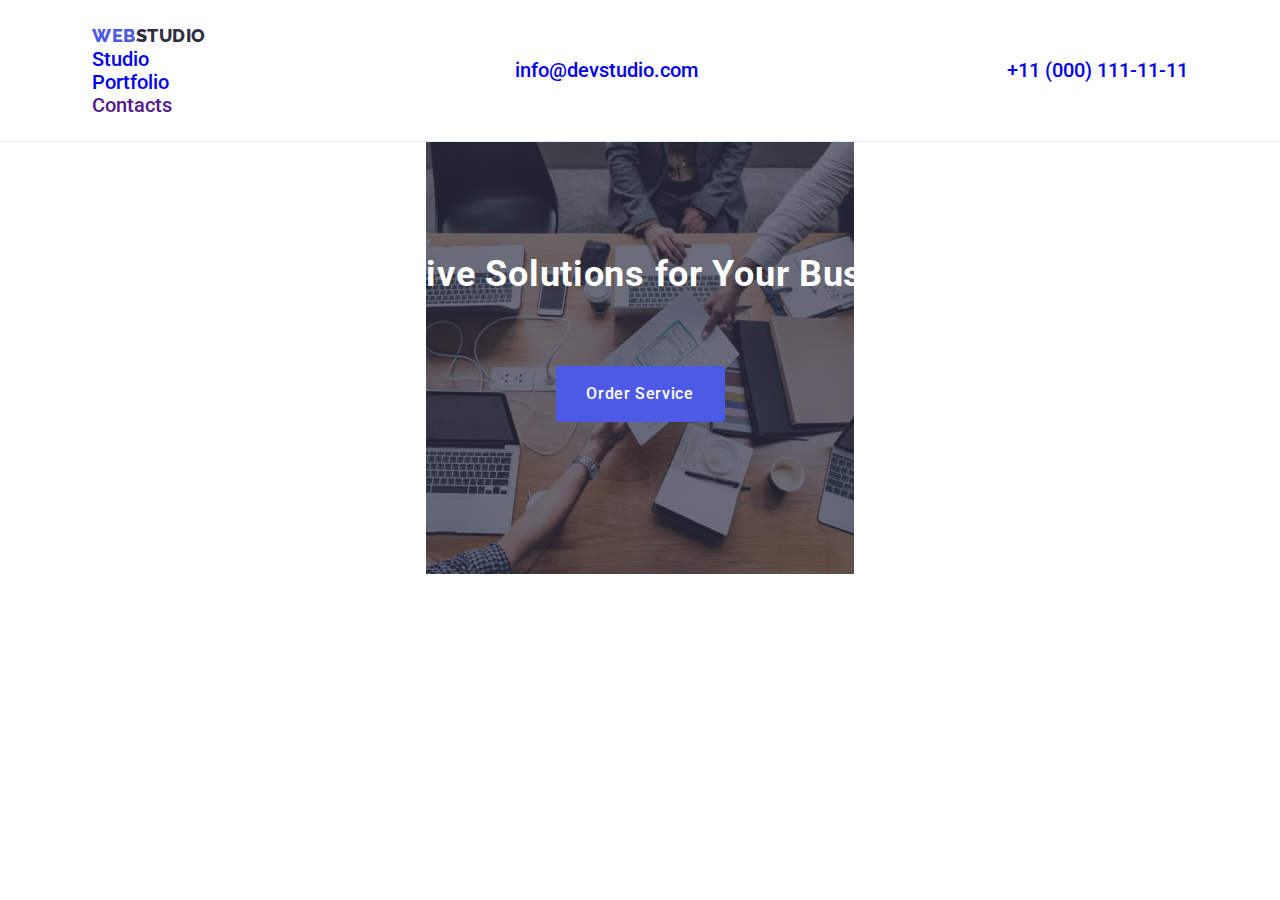
==== commit b13fc2d3: "Update index.html" ====
--- a/index.html
+++ b/index.html
@@ -16,6 +16,9 @@
       href="https://cdnjs.cloudflare.com/ajax/libs/modern-normalize/1.1.0/modern-normalize.min.css"
     />
     <link rel="stylesheet" href="./css/styles.css" />
+    <link rel="stylesheet" href="./css/mobile.css" />
+    <link rel="stylesheet" href="./css/tablet.css" />
+    <link rel="stylesheet" href="./css/decktop.css" />
   </head>
 
   <body class="site-body">
@@ -40,7 +43,7 @@
             </li>
           </ul>
         </nav>
-        <button type="button" class="mobile-menu-open">
+        <button type="button" class="mobile-menu-open" .js-open-menu>
           <svg class="mobile-menu-open_icon" width="32" height="22">
             <use href="./images/icons.svg#icon_burger"></use>
           </svg>
@@ -54,65 +57,85 @@
           >+11 (000) 111-11-11</a
         >
       </div>
-      <div class="mobile-menu">
-        <div class="mobail-menu_menu-container">
-          <button class="mobile-menu_close-btn">
+      <!-------------- mobile-menu --------------->
+      <div class="mobile-menu" .js-menu-container>
+        <div class="container mobail-menu-container">
+          <button class="mobile-menu_close-btn" .js-close-menu>
             <svg class="mobile-menu_close-icon" width="8" heigth="8">
               <use href="./images/icons.svg#icon-close-modal"></use>
             </svg>
           </button>
-          <ul class="mobile-menu-list">
-            <li class="mobile-menu-item"><a href="" class="mobile-menu-link">Studio</a></li>
-            <li class="mobile-menu-item"><a href="" class="mobile-menu-link">Portfolio</a></li>
-            <li class="mobile-menu-item"><a href="" class="mobile-menu-link">Contacts</a></li>
-          </ul>
-          <ul class="mobile-menu-nav">
-            <li class="mobile-menu-item"><a href="" class="mobile-tel-link" href="tel:+110001111111">+11 (000) 111-11-11</a></li>
-            <li class="mobile-menu-item"><a href="" class="mobile-mail-link" href="mailto:info@devstudio.com">info@devstudio.com</a></li>
-          </ul>
-          <ul class="mobile-menu-soc">
+          <ul class="mobile-menu-list list">
+            <li class="mobile-menu-item">
+              <a href="./index.html" class="mobile-menu-link link">Studio</a>
+            </li>
+            <li class="mobile-menu-item">
+              <a href="./portfolio.html" class="mobile-menu-link link"
+                >Portfolio</a
+              >
+            </li>
+            <li class="mobile-menu-item">
+              <a href="" class="mobile-menu-link link">Contacts</a>
+            </li>
+          </ul>
+          <ul class="mobile-menu-nav-list list">
+            <li class="mobile-menu-item">
+              <a href="" class="mobile-tel-link link" href="tel:+110001111111"
+                >+11 (000) 111-11-11</a
+              >
+            </li>
+            <li class="mobile-menu-item">
+              <a
+                href=""
+                class="mobile-mail-link link"
+                href="mailto:info@devstudio.com"
+                >info@devstudio.com</a
+              >
+            </li>
+          </ul>
+          <ul class="mobile-menu-soc-list list">
             <li class="mobail-menu-soc-item">
               <a href="" class="mobail-menu-soc-link">
-                <svg class="mobile-menu-soc-icon"width="24" heigth="24">
+                <svg class="mobile-menu-soc-icon" width="24" heigth="24">
                   <use href="./images/icons.svg#icon-instagram-2"></use>
                 </svg>
               </a>
             </li>
             <li class="mobail-menu-soc-item">
               <a href="" class="mobail-menu-soc-link">
-                <svg class="mobile-menu-soc-icon"width="24" heigth="24">
-                  <use></use>
+                <svg class="mobile-menu-soc-icon" width="24" heigth="24">
+                  <use href="./images/icons.svg#icon-twitter-1"></use>
                 </svg>
               </a>
             </li>
             <li class="mobail-menu-soc-item">
               <a href="" class="mobail-menu-soc-link">
-                <svg class="mobile-menu-soc-icon"width="24" heigth="24">
-                  <use></use>
+                <svg class="mobile-menu-soc-icon" width="24" heigth="24">
+                  <use href="./images/icons.svg#icon-facebook-1"></use>
                 </svg>
               </a>
             </li>
             <li class="mobail-menu-soc-item">
               <a href="" class="mobail-menu-soc-link">
-                <svg class="mobile-menu-soc-icon"width="24" heigth="24">
-                  <use></use>
-                </svg>
-              </a>
-            </li>
-          </ul>
-        </div >
+                <svg class="mobile-menu-soc-icon" width="24" heigth="24">
+                  <use href="./images/icons.svg#icon-linkedin-1"></use>
+                </svg>
+              </a>
+            </li>
+          </ul>
+        </div>
       </div>
-    </header>
+         </header>
     <main>
       <!-- герой -->
-      <!-- <section class="hero">
+      <section class="hero">
         <div class="container">
           <h1 class="hero-title">Effective Solutions for Your Business</h1>
           <button class="hero-btn btn" type="button" data-modal-open>
             Order Service
           </button>
         </div>
-      </section> -->
+      </section>
       <!-- Секція 1 без заголовку -->
       <!-- <section class="strategy">
         <div class="container">
@@ -583,7 +606,8 @@
           <button type="submit" class="modal-form-submit">Send</button>
         </form>
       </div>
-    </div>
-    <script src="./js/modal.js"></script> -->
-  </body>
+    </div> -->
+    <script src="./js/mobile-menu.js"></script>
+    <!-- <script src="./js/modal.js"></script>  -->
+      </body>
 </html>
--- a/css/styles.css
+++ b/css/styles.css
@@ -61,38 +61,9 @@
 .container {
   padding-left: 16px;
   padding-right: 16px;
-  background-color: tomato;
-}
-
-@media screen and (min-width: 428px) {
-  .container {
-    width: 396px;
-    margin-left: auto;
-    margin-right: auto;
-  }
-}
-@media screen and (max-width: 767px) {
-  .header-list {
-    display: none;
-  }
-  .header-mail,
-  .header-tel {
-    display: none;
-  }
-}
-@media screen and (min-width: 768px) {
-  .container {
-    width: 736px;
-  }
-  .mobile-menu-open {
-    display: none;
-  }
-}
-@media screen and (min-width: 1200px) {
-  .container {
-    width: 1200px;
-  }
-}
+  /* background-color: tomato;  */
+}
+
 .mobile-menu-open {
   padding: 0;
   background-color: transparent;
@@ -145,9 +116,21 @@
   background-color: #ffffff;
   box-shadow: 0px 2px 1px rgba(46, 47, 66, 0.08),
     0px 1px 1px rgba(46, 47, 66, 0.16), 0px 1px 6px rgba(46, 47, 66, 0.08);
-}
-.mobail-menu_menu-container {
+  opacity: 0;
+  visibility: hidden;
+  pointer-events: none;
+}
+.mobile-menu.is-open {
+  opacity: 1;
+  visibility: visible;
+  pointer-events: auto;
+  transition: background-color 250ms cubic-bezier(0.4, 0, 0.2, 1);
+}
+.mobail-menu-container {
   position: relative;
+  padding-top: 80px;
+  padding-bottom: 40px;
+  padding-left: 40px;
 }
 .mobile-menu_close-btn {
   position: absolute;
@@ -163,11 +146,72 @@
   width: 24px;
   height: 24px;
   transition: background-color 250ms cubic-bezier(0.4, 0, 0.2, 1);
-  
 }
 .mobile-menu_close-icon {
 }
+.mobile-menu-list {
+  /* display: flex;
+  flex-direction: column;
+  gap: 25px; */
+}
+.mobile-menu-item {
+  margin-bottom: 40px;
+}
+.mobile-menu-link {
+  font-weight: 700;
+  font-size: 36px;
+  line-height: 1.1;
+  letter-spacing: 0.02em;
+  text-transform: capitalize;
+  color: #2e2f42;
+}
+.mobile-menu-link:hover {
+  color: var(--second-hover-color);
+}
+.mobile-menu-nav-list {
+  margin-top: 284px;
+}
+.mobile-tel-link {
+  margin-bottom: 40px;
+  font-weight: 600;
+  font-size: 36px;
+  line-height: 1.1;
+  text-transform: capitalize;
+  color: var(--accent-title-color);
+}
+.mobile-mail-link {
+  margin-bottom: 48px;
+  font-family: "Roboto";
+  font-style: normal;
+  font-weight: 500;
+  font-size: 20px;
+  line-height: 1.2;
+  letter-spacing: 0.02em;
+  color: var(--mail-tel-color);
+}
+.mobile-menu-soc-list {
+  display: flex;
+  justify-content: space-between;
+}
+.mobail-menu-soc-item {
+  width: 40px;
+  height: 40px;
+}
+.mobail-menu-soc-link {
+  width: 100%;
+  height: 100%;
+  background-color: var(--first-bg-btn-color);
+  border-radius: 50%;
+  display: flex;
+  align-items: center;
+  justify-content: center;
+  transition: background-color 250ms cubic-bezier(0.4, 0, 0.2, 1);
+}
+.mobile-menu-soc-icon {
+}
 /*------------ mobile------------ */
+
+/* ------------TABLET------------ */
 
 /* .container {
   width: 1158px;
@@ -271,59 +315,7 @@
 
 /*------------ HERO ------------- */
 
-.hero {
-  background-image: linear-gradient(
-      rgba(46, 47, 66, 0.7),
-      rgba(46, 47, 66, 0.7)
-    ),
-    url(../images/hero_bg.jpg);
-
-  background-repeat: no-repeat;
-  background-position: center;
-  background-size: 1440px;
-  padding-top: 190px;
-  padding-bottom: 185px;
-}
-.hero > .container {
-  display: flex;
-  flex-direction: column;
-  align-items: center;
-  text-align: center;
-}
-.hero-title {
-  font-family: "Roboto", sans-serif;
-  font-size: 56px;
-  line-height: calc(60 / 56);
-  letter-spacing: 0.02em;
-  color: var(--first-title-color);
-
-  margin-bottom: 45px;
-  max-width: 496px;
-}
-.hero-btn {
-  font-family: inherit;
-  font-weight: 600;
-  font-size: 16px;
-  line-height: 1.18;
-  letter-spacing: 0.04em;
-  color: var(--first-btn-color);
-  background-color: var(--first-bg-btn-color);
-  cursor: pointer;
-
-  min-width: 169px;
-  height: 59px;
-  border-radius: 4px;
-  border-color: transparent;
-  display: line-block;
-  transition: background-color 250ms cubic-bezier(0.4, 0, 0.2, 1);
-}
-.hero-btn:hover,
-.hero-btn:focus {
-  color: var(--first-btn-color);
-  background-color: var(--second-bg-btn-color);
-  box-shadow: 0px 4px 4px rgba(0, 0, 0, 0.15);
-  border-radius: 4px;
-}
+
 
 .strategy {
   padding-top: 123px;
--- a/css/mobile.css
+++ b/css/mobile.css
@@ -0,0 +1,73 @@
+@media screen and (min-width: 428px) {
+  .container {
+    width: 396px;
+    margin-left: auto;
+    margin-right: auto;
+  }
+}
+@media screen and (max-width: 767px) {
+  .header-list {
+    display: none;
+  }
+  .header-mail,
+  .header-tel {
+    display: none;
+  }
+}
+/*------------ HERO ------------- */
+.hero {
+  background-image: linear-gradient(
+      rgba(46, 47, 66, 0.7),
+      rgba(46, 47, 66, 0.7)
+    ),
+    url(../images/hero_bg_mobile.jpg);
+
+  background-repeat: no-repeat;
+  background-position: center;
+  background-size: 428px;
+  padding-top: 0px;
+  /* padding-bottom: 432px; */
+  height: 432px;
+}
+.hero > .container {
+  display: flex;
+  flex-direction: column;
+  align-items: center;
+  text-align: center;
+}
+.hero-title {
+  font-family: "Roboto", sans-serif;
+  font-weight: 700;
+  font-size: 36px;
+  line-height: calc(40 / 36);
+  letter-spacing: 0.02em;
+  color: var(--first-title-color);
+  padding-top: 112px;
+   margin-bottom: 72px;
+  
+}
+.hero-btn {
+  font-family: inherit;
+  font-weight: 500;
+  font-size: 16px;
+  line-height: 1.5;
+  letter-spacing: 0.04em;
+  color: var(--first-btn-color);
+  background-color: var(--first-bg-btn-color);
+  cursor: pointer;
+
+  min-width: 169px;
+  height: 56px;
+  border-radius: 4px;
+  border-color: transparent;
+  display: line-block;
+  transition: background-color 250ms cubic-bezier(0.4, 0, 0.2, 1);
+}
+.hero-btn:hover,
+.hero-btn:focus {
+  color: var(--first-btn-color);
+  background-color: var(--second-bg-btn-color);
+  box-shadow: 0px 4px 4px rgba(0, 0, 0, 0.15);
+  border-radius: 4px;
+}
+/*------------ HERO ------------- */--- a/css/tablet.css
+++ b/css/tablet.css
@@ -0,0 +1,8 @@
+@media screen and (min-width: 768px) {
+  .container {
+    width: 736px;
+  }
+  .mobile-menu-open {
+    display: none;
+  }
+}--- a/css/decktop.css
+++ b/css/decktop.css
@@ -0,0 +1,6 @@
+
+@media screen and (min-width: 1200px) {
+  .container {
+    width: 1128px;
+  }
+}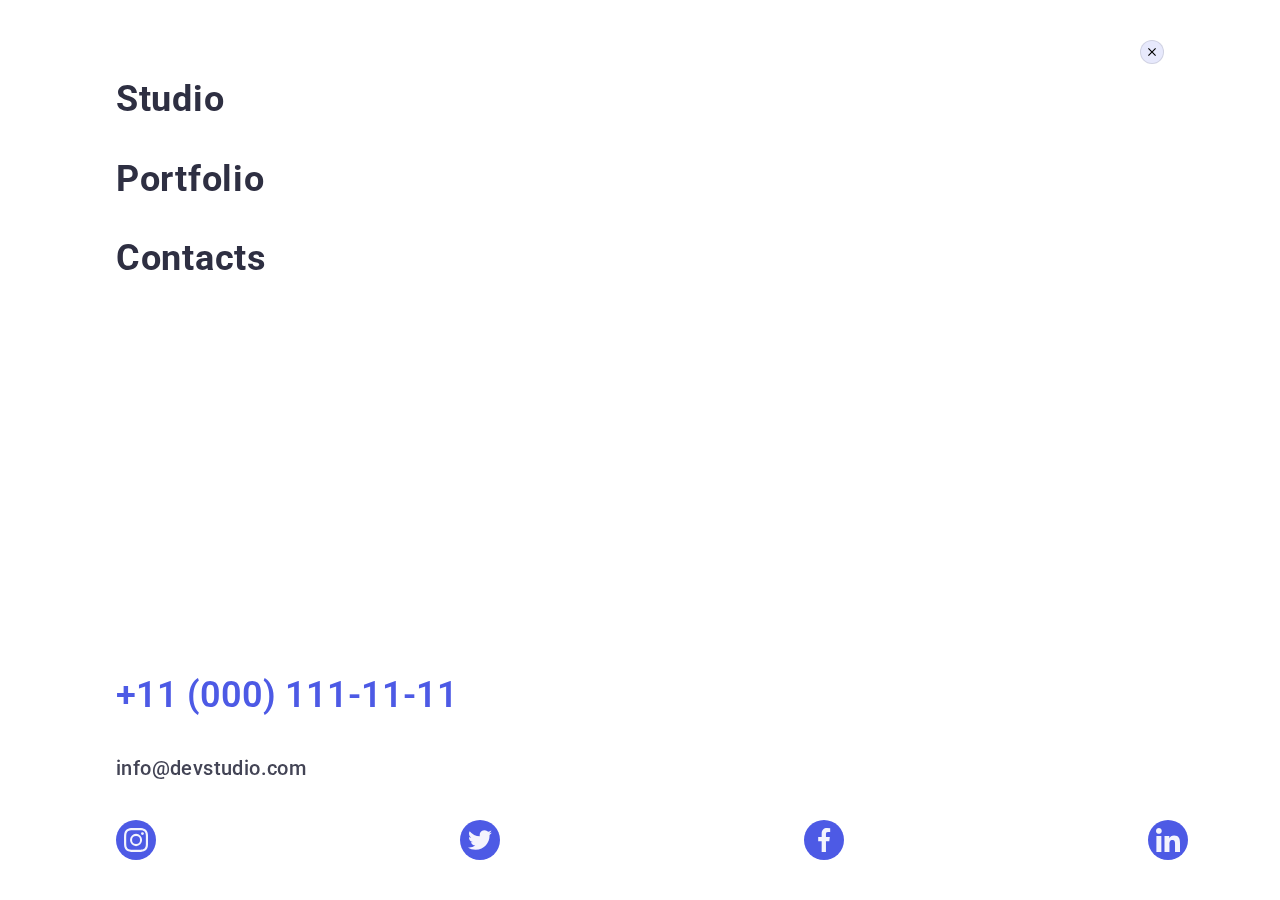
==== commit 9390d505: "Update index.html" ====
--- a/index.html
+++ b/index.html
@@ -43,7 +43,7 @@
             </li>
           </ul>
         </nav>
-        <button type="button" class="mobile-menu-open" .js-open-menu>
+        <button type="button" class="mobile-menu-open" data-menu-open>
           <svg class="mobile-menu-open_icon" width="32" height="22">
             <use href="./images/icons.svg#icon_burger"></use>
           </svg>
@@ -58,71 +58,75 @@
         >
       </div>
       <!-------------- mobile-menu --------------->
-      <div class="mobile-menu" .js-menu-container>
+      <div class="mobile-menu is-hidden" data-menu>
         <div class="container mobail-menu-container">
-          <button class="mobile-menu_close-btn" .js-close-menu>
+          <button class="mobile-menu_close-btn" data-menu-close>
             <svg class="mobile-menu_close-icon" width="8" heigth="8">
               <use href="./images/icons.svg#icon-close-modal"></use>
             </svg>
           </button>
-          <ul class="mobile-menu-list list">
-            <li class="mobile-menu-item">
-              <a href="./index.html" class="mobile-menu-link link">Studio</a>
-            </li>
-            <li class="mobile-menu-item">
-              <a href="./portfolio.html" class="mobile-menu-link link"
-                >Portfolio</a
-              >
-            </li>
-            <li class="mobile-menu-item">
-              <a href="" class="mobile-menu-link link">Contacts</a>
-            </li>
-          </ul>
-          <ul class="mobile-menu-nav-list list">
-            <li class="mobile-menu-item">
-              <a href="" class="mobile-tel-link link" href="tel:+110001111111"
-                >+11 (000) 111-11-11</a
-              >
-            </li>
-            <li class="mobile-menu-item">
-              <a
-                href=""
-                class="mobile-mail-link link"
-                href="mailto:info@devstudio.com"
-                >info@devstudio.com</a
-              >
-            </li>
-          </ul>
-          <ul class="mobile-menu-soc-list list">
-            <li class="mobail-menu-soc-item">
-              <a href="" class="mobail-menu-soc-link">
-                <svg class="mobile-menu-soc-icon" width="24" heigth="24">
-                  <use href="./images/icons.svg#icon-instagram-2"></use>
-                </svg>
-              </a>
-            </li>
-            <li class="mobail-menu-soc-item">
-              <a href="" class="mobail-menu-soc-link">
-                <svg class="mobile-menu-soc-icon" width="24" heigth="24">
-                  <use href="./images/icons.svg#icon-twitter-1"></use>
-                </svg>
-              </a>
-            </li>
-            <li class="mobail-menu-soc-item">
-              <a href="" class="mobail-menu-soc-link">
-                <svg class="mobile-menu-soc-icon" width="24" heigth="24">
-                  <use href="./images/icons.svg#icon-facebook-1"></use>
-                </svg>
-              </a>
-            </li>
-            <li class="mobail-menu-soc-item">
-              <a href="" class="mobail-menu-soc-link">
-                <svg class="mobile-menu-soc-icon" width="24" heigth="24">
-                  <use href="./images/icons.svg#icon-linkedin-1"></use>
-                </svg>
-              </a>
-            </li>
-          </ul>
+          <div class="mobile-wenu-wrap-up">
+            <ul class="mobile-menu-list list">
+              <li class="mobile-menu-item">
+                <a href="./index.html" class="mobile-menu-link link">Studio</a>
+              </li>
+              <li class="mobile-menu-item">
+                <a href="./portfolio.html" class="mobile-menu-link link"
+                  >Portfolio</a
+                >
+              </li>
+              <li class="mobile-menu-item">
+                <a href="" class="mobile-menu-link link">Contacts</a>
+              </li>
+            </ul>
+          </div >
+          <div class="mobail-menu-wrap-bottom">
+            <ul class="mobile-menu-nav-list list">
+              <li class="mobile-menu-item">
+                <a href="" class="mobile-tel-link link" href="tel:+110001111111"
+                  >+11 (000) 111-11-11</a
+                >
+              </li>
+              <li class="mobile-menu-item">
+                <a
+                  href=""
+                  class="mobile-mail-link link"
+                  href="mailto:info@devstudio.com"
+                  >info@devstudio.com</a
+                >
+              </li>
+            </ul>
+            <ul class="mobile-menu-soc-list list">
+              <li class="mobail-menu-soc-item">
+                <a href="" class="mobail-menu-soc-link">
+                  <svg class="mobile-menu-soc-icon" width="24" heigth="24">
+                    <use href="./images/icons.svg#icon-instagram-2"></use>
+                  </svg>
+                </a>
+              </li>
+              <li class="mobail-menu-soc-item">
+                <a href="" class="mobail-menu-soc-link">
+                  <svg class="mobile-menu-soc-icon" width="24" heigth="24">
+                    <use href="./images/icons.svg#icon-twitter-1"></use>
+                  </svg>
+                </a>
+              </li>
+              <li class="mobail-menu-soc-item">
+                <a href="" class="mobail-menu-soc-link">
+                  <svg class="mobile-menu-soc-icon" width="24" heigth="24">
+                    <use href="./images/icons.svg#icon-facebook-1"></use>
+                  </svg>
+                </a>
+              </li>
+              <li class="mobail-menu-soc-item">
+                <a href="" class="mobail-menu-soc-link">
+                  <svg class="mobile-menu-soc-icon" width="24" heigth="24">
+                    <use href="./images/icons.svg#icon-linkedin-1"></use>
+                  </svg>
+                </a>
+              </li>
+            </ul>
+          </di >
         </div>
       </div>
          </header>
@@ -607,7 +611,7 @@
         </form>
       </div>
     </div> -->
-    <script src="./js/mobile-menu.js"></script>
+    <script src="./js/menu.js"></script>
     <!-- <script src="./js/modal.js"></script>  -->
       </body>
 </html>
--- a/css/styles.css
+++ b/css/styles.css
@@ -28,6 +28,9 @@
 }
 img {
   display: block;
+  width: 100%;
+  max-width: 100%;
+  height: auto;
 }
 
 body {
@@ -120,7 +123,7 @@
   visibility: hidden;
   pointer-events: none;
 }
-.mobile-menu.is-open {
+.mobile-menu.is-hidden {
   opacity: 1;
   visibility: visible;
   pointer-events: auto;
@@ -131,6 +134,13 @@
   padding-top: 80px;
   padding-bottom: 40px;
   padding-left: 40px;
+}
+.mobile-menu > .container {
+  height: 100%;
+  display: flex;
+  flex-direction: column;
+  justify-content: space-between;
+  overflow: auto;
 }
 .mobile-menu_close-btn {
   position: absolute;
@@ -169,7 +179,7 @@
   color: var(--second-hover-color);
 }
 .mobile-menu-nav-list {
-  margin-top: 284px;
+  margin-top: 50px;
 }
 .mobile-tel-link {
   margin-bottom: 40px;
--- a/css/mobile.css
+++ b/css/mobile.css
@@ -13,8 +13,7 @@
   .header-tel {
     display: none;
   }
-}
-/*------------ HERO ------------- */
+  /*------------ HERO ------------- */
 .hero {
   background-image: linear-gradient(
       rgba(46, 47, 66, 0.7),
@@ -43,7 +42,8 @@
   letter-spacing: 0.02em;
   color: var(--first-title-color);
   padding-top: 112px;
-   margin-bottom: 72px;
+max-width: 318px;
+  margin-bottom: 72px;
   
 }
 .hero-btn {
@@ -70,4 +70,5 @@
   box-shadow: 0px 4px 4px rgba(0, 0, 0, 0.15);
   border-radius: 4px;
 }
-/*------------ HERO ------------- */+/*------------ HERO ------------- */
+}
--- a/css/tablet.css
+++ b/css/tablet.css
@@ -5,4 +5,8 @@
   .mobile-menu-open {
     display: none;
   }
-}+  .hero-title {
+font-size: 56px;
+  line-height: calc(60 / 56);
+}
+/*------------ HERO ------------- */
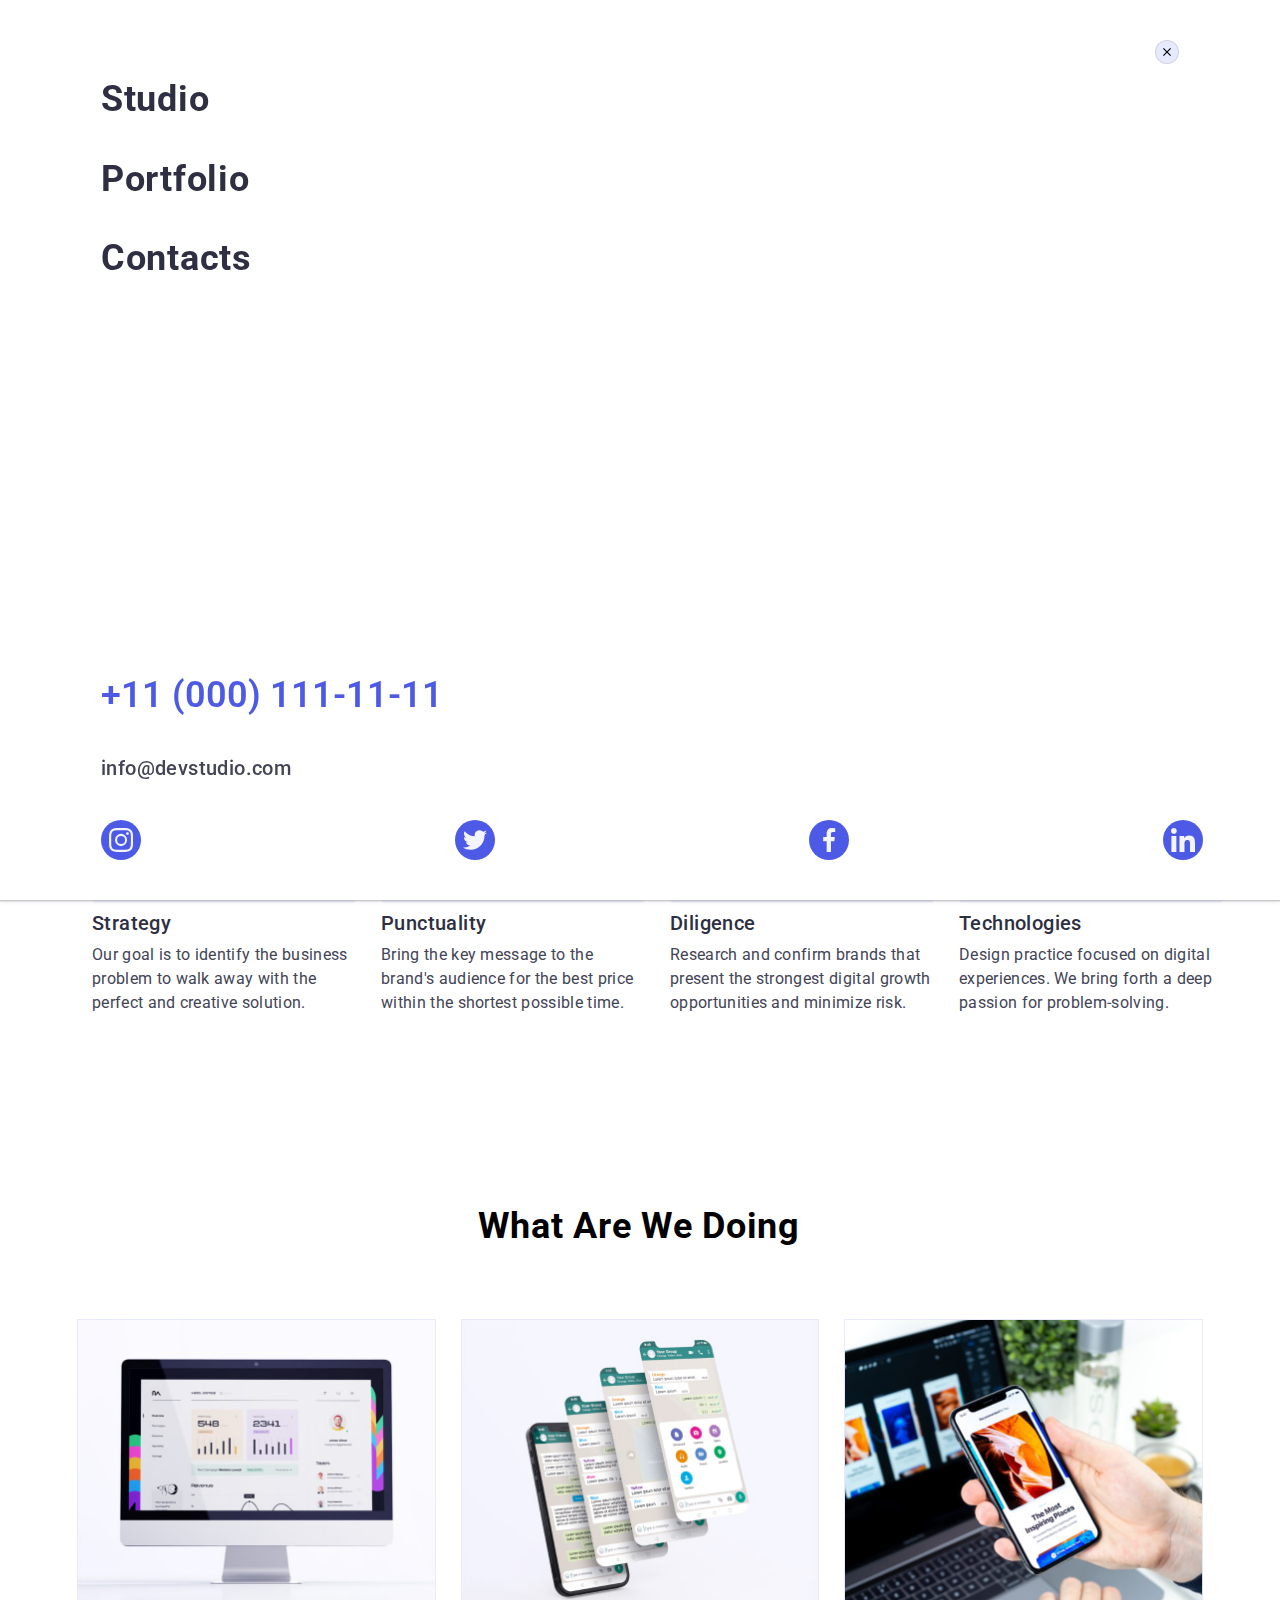
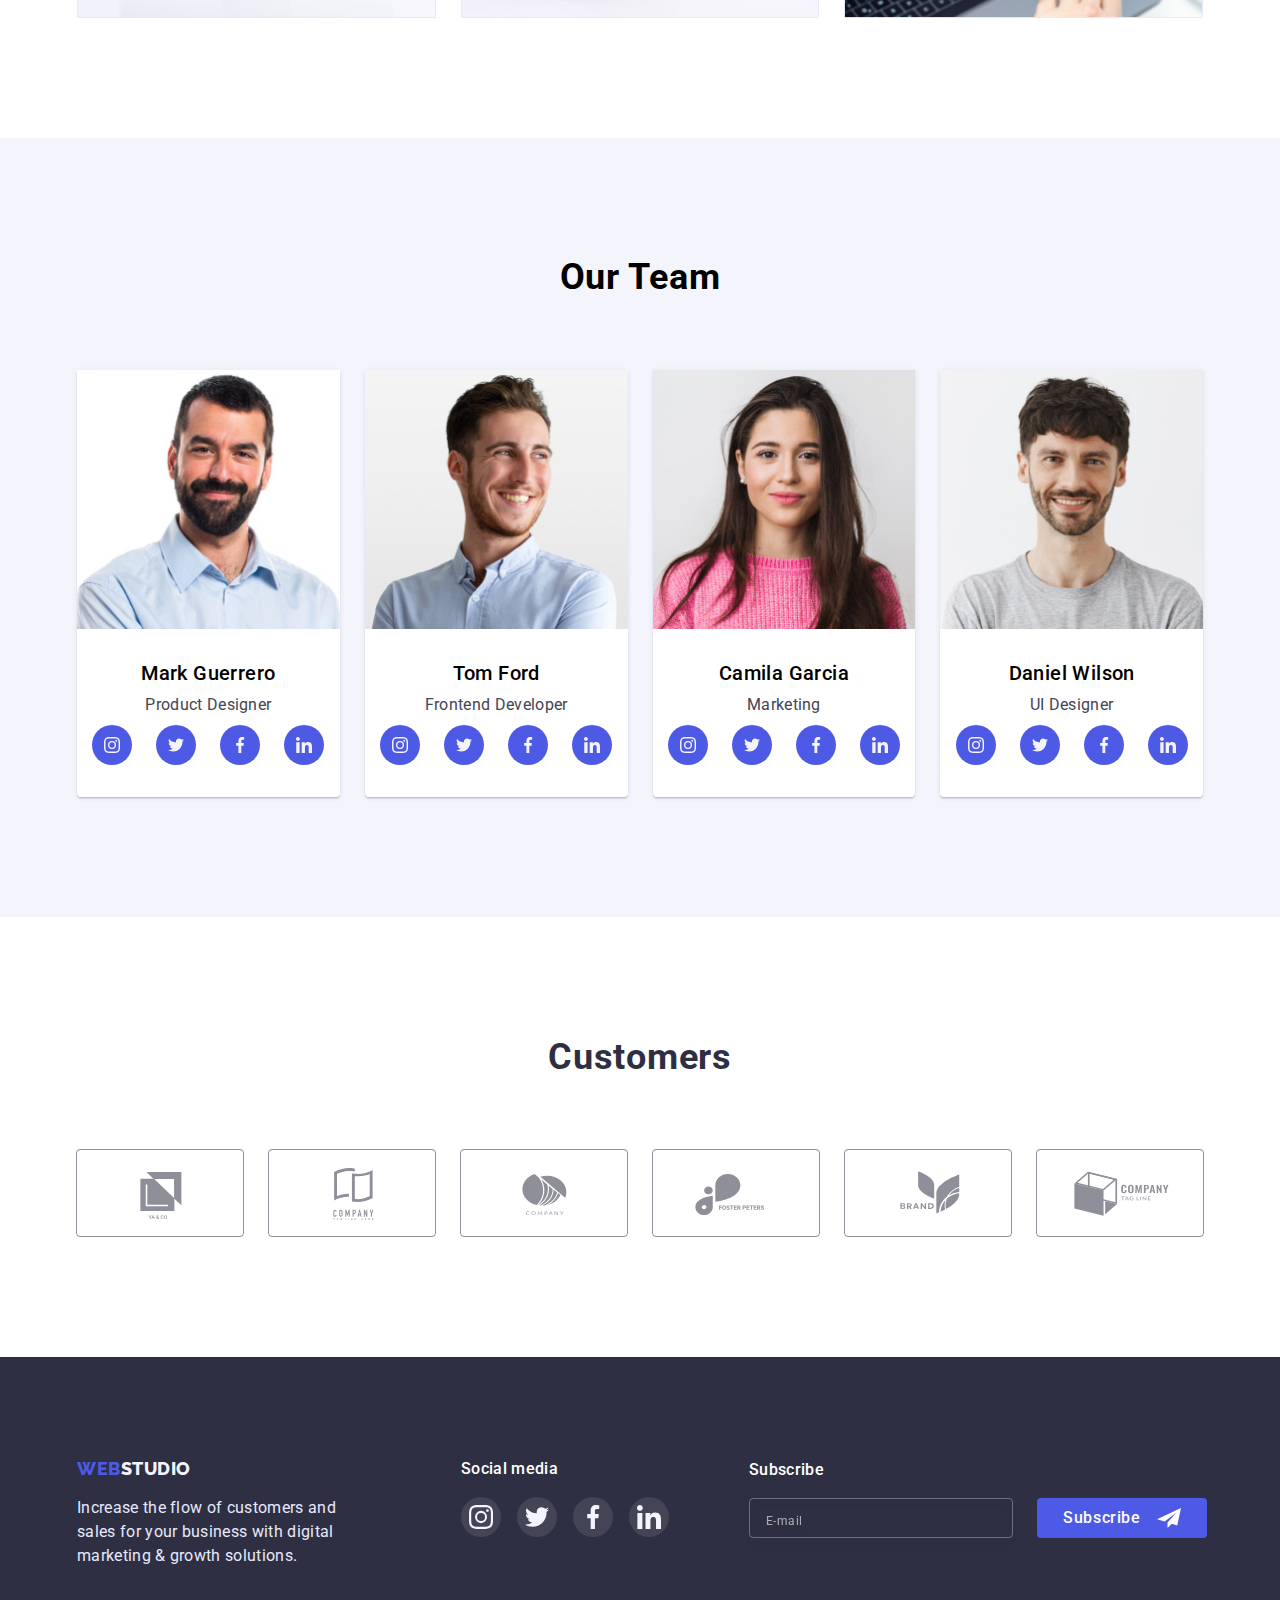
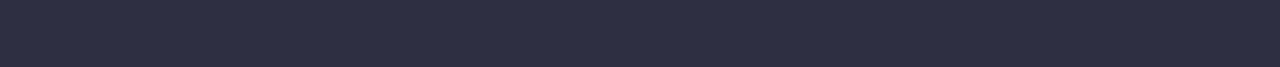
==== commit dd4083b1: "Update index.html" ====
--- a/index.html
+++ b/index.html
@@ -50,14 +50,20 @@
         </button>
 
         <!-- пошта,телефон -->
-        <a class="header-mail link" href="mailto:info@devstudio.com"
-          >info@devstudio.com</a
-        >
-        <a class="header-tel link" href="tel:+110001111111"
-          >+11 (000) 111-11-11</a
-        >
+        <ul class="header-grap-list list">
+          <li class="header-mail-item item">
+            <a class="header-mail link" href="mailto:info@devstudio.com"
+              >info@devstudio.com</a
+            >
+          </li>
+          <li class="header-mail-item item">
+            <a class="header-tel link" href="tel:+110001111111"
+              >+11 (000) 111-11-11</a
+            >
+          </li>
+        </ul>
       </div>
-      <!-------------- mobile-menu --------------->
+      <!------------ mobile-menu --------------->
       <div class="mobile-menu is-hidden" data-menu>
         <div class="container mobail-menu-container">
           <button class="mobile-menu_close-btn" data-menu-close>
@@ -79,17 +85,16 @@
                 <a href="" class="mobile-menu-link link">Contacts</a>
               </li>
             </ul>
-          </div >
+          </div>
           <div class="mobail-menu-wrap-bottom">
             <ul class="mobile-menu-nav-list list">
               <li class="mobile-menu-item">
-                <a href="" class="mobile-tel-link link" href="tel:+110001111111"
+                <a class="mobile-tel-link link" href="tel:+110001111111"
                   >+11 (000) 111-11-11</a
                 >
               </li>
               <li class="mobile-menu-item">
                 <a
-                  href=""
                   class="mobile-mail-link link"
                   href="mailto:info@devstudio.com"
                   >info@devstudio.com</a
@@ -98,7 +103,7 @@
             </ul>
             <ul class="mobile-menu-soc-list list">
               <li class="mobail-menu-soc-item">
-                <a href="" class="mobail-menu-soc-link">
+                <a href="#" class="mobail-menu-soc-link">
                   <svg class="mobile-menu-soc-icon" width="24" heigth="24">
                     <use href="./images/icons.svg#icon-instagram-2"></use>
                   </svg>
@@ -126,10 +131,10 @@
                 </a>
               </li>
             </ul>
-          </di >
+          </div>
         </div>
       </div>
-         </header>
+    </header>
     <main>
       <!-- герой -->
       <section class="hero">
@@ -141,7 +146,7 @@
         </div>
       </section>
       <!-- Секція 1 без заголовку -->
-      <!-- <section class="strategy">
+      <section class="strategy">
         <div class="container">
           <h2 class="strategy-title visually-hidden">Переваги</h2>
           <ul class="strategy-list list">
@@ -195,9 +200,9 @@
             </li>
           </ul>
         </div>
-      </section> -->
+      </section>
       <!-- Секція 2 -->
-      <!-- <section class="works">
+      <section class="works">
         <div class="container">
           <h2 class="works-title">What are we doing</h2>
           <ul class="works-list list">
@@ -220,9 +225,9 @@
             </li>
           </ul>
         </div>
-      </section> -->
+      </section>
       <!-- Секція 3 -->
-      <!-- <section class="team">
+      <section class="team">
         <div class="container">
           <h2 class="team-title">Our Team</h2>
           <ul class="team-list list">
@@ -449,9 +454,9 @@
             </li>
           </ul>
         </div>
-      </section> -->
+      </section>
     </main>
-    <!-- <footer class="footer">
+    <footer class="footer">
       <div class="container">
         <div class="footer-content">
           <a class="footer-logo link" href=""
@@ -610,8 +615,8 @@
           <button type="submit" class="modal-form-submit">Send</button>
         </form>
       </div>
-    </div> -->
+    </div>
     <script src="./js/menu.js"></script>
-    <!-- <script src="./js/modal.js"></script>  -->
-      </body>
+    <script src="./js/modal.js"></script> 
+  </body>
 </html>
--- a/css/styles.css
+++ b/css/styles.css
@@ -93,8 +93,8 @@
 }
 .header {
   background-color: var(--first-bg-color);
-  padding-top: 24px;
-  padding-bottom: 24px;
+  /* padding-top: 24px;
+  padding-bottom: 24px; */
   border-bottom: 1px solid #e7e9fc;
 }
 .header-logo {
@@ -234,13 +234,13 @@
 
 .site-body {
 }
-/* .header {
+.header {
   background-color: var(--first-bg-color);
-  padding-top: 24px;
-  padding-bottom: 24px;
+  /* padding-top: 24px;
+  padding-bottom: 24px; */
   border-bottom: 1px solid #e7e9fc;
-} */
-/* .header-logo {
+}
+*/ .header-logo {
   font-family: "Raleway";
   font-weight: 800;
   font-size: 18px;
@@ -321,11 +321,63 @@
 .header-tel:hover,
 .header-tel:focus {
   color: var(--second-hover-color);
-} */
-
+}
 /*------------ HERO ------------- */
 
-
+.hero {
+  background-image: linear-gradient(
+      rgba(46, 47, 66, 0.7),
+      rgba(46, 47, 66, 0.7)
+    ),
+    url(../images/hero_bg.jpg);
+
+  background-repeat: no-repeat;
+  background-position: center;
+  background-size: 1440px;
+  padding-top: 190px;
+  padding-bottom: 185px;
+}
+.hero > .container {
+  display: flex;
+  flex-direction: column;
+  align-items: center;
+  text-align: center;
+}
+.hero-title {
+  font-family: "Roboto", sans-serif;
+  font-size: 56px;
+  line-height: calc(60 / 56);
+  letter-spacing: 0.02em;
+  color: var(--first-title-color);
+
+  margin-bottom: 45px;
+  max-width: 496px;
+}
+.hero-btn {
+  font-family: inherit;
+  font-weight: 600;
+  font-size: 16px;
+  line-height: 1.18;
+  letter-spacing: 0.04em;
+  color: var(--first-btn-color);
+  background-color: var(--first-bg-btn-color);
+  cursor: pointer;
+
+  min-width: 169px;
+  height: 59px;
+  border-radius: 4px;
+  border-color: transparent;
+  display: line-block;
+  transition: background-color 250ms cubic-bezier(0.4, 0, 0.2, 1);
+}
+.hero-btn:hover,
+.hero-btn:focus {
+  color: var(--first-btn-color);
+  background-color: var(--second-bg-btn-color);
+  box-shadow: 0px 4px 4px rgba(0, 0, 0, 0.15);
+  border-radius: 4px;
+}
+/*------------ HERO ------------- */
 
 .strategy {
   padding-top: 123px;
@@ -336,10 +388,10 @@
 }
 .strategy-title {
 }
-.strategy-list {
+/* .strategy-list {
   display: flex;
   gap: 25px;
-}
+} */
 .features-icon {
   display: flex;
   justify-content: center;
--- a/css/mobile.css
+++ b/css/mobile.css
@@ -4,7 +4,9 @@
     margin-left: auto;
     margin-right: auto;
   }
-}
+  
+}
+
 @media screen and (max-width: 767px) {
   .header-list {
     display: none;
@@ -13,62 +15,239 @@
   .header-tel {
     display: none;
   }
+  .header {
+    background-color: var(--first-bg-color);
+    padding-top: 24px;
+    padding-bottom: 24px;
+    border-bottom: 1px solid #e7e9fc;
+  }
+
   /*------------ HERO ------------- */
-.hero {
-  background-image: linear-gradient(
-      rgba(46, 47, 66, 0.7),
-      rgba(46, 47, 66, 0.7)
-    ),
-    url(../images/hero_bg_mobile.jpg);
-
-  background-repeat: no-repeat;
-  background-position: center;
-  background-size: 428px;
-  padding-top: 0px;
-  /* padding-bottom: 432px; */
-  height: 432px;
-}
-.hero > .container {
+  .hero {
+    background-image: linear-gradient(
+        rgba(46, 47, 66, 0.7),
+        rgba(46, 47, 66, 0.7)
+      ),
+      url(../images/hero_bg_mobile.jpg);
+    background-repeat: no-repeat;
+    background-position: center;
+    background-size: 428px;
+    padding-top: 0px;
+    height: 432px;
+  }
+  .hero > .container {
+    display: flex;
+    flex-direction: column;
+    align-items: center;
+    text-align: center;
+  }
+  .hero-title {
+    font-family: "Roboto", sans-serif;
+    font-weight: 700;
+    font-size: 36px;
+    line-height: calc(40 / 36);
+    letter-spacing: 0.02em;
+    color: var(--first-title-color);
+    padding-top: 112px;
+    margin-bottom: 72px;
+    width: 340px;
+  }
+  .hero-btn {
+    font-family: inherit;
+    font-weight: 500;
+    font-size: 16px;
+    line-height: 1.5;
+    letter-spacing: 0.04em;
+    color: var(--first-btn-color);
+    background-color: var(--first-bg-btn-color);
+    cursor: pointer;
+    min-width: 169px;
+    height: 56px;
+    border-radius: 4px;
+    border-color: transparent;
+    display: line-block;
+    transition: background-color 250ms cubic-bezier(0.4, 0, 0.2, 1);
+  }
+  .hero-btn:hover,
+  .hero-btn:focus {
+    color: var(--first-btn-color);
+    background-color: var(--second-bg-btn-color);
+    box-shadow: 0px 4px 4px rgba(0, 0, 0, 0.15);
+    border-radius: 4px;
+  }
+  /*------------ HERO ------------- */
+  /* ----------strategy------------- */
+  .strategy > .container {
+    justify-content: center;
+    
+
+    
+  }
+  .strategy {
+    padding-top: 96px;
+    padding-bottom: 96px;
+  }
+  .features-icon {
+    display: none;
+  }
+  .strategy > .container {
+    display: flex;
+  }
+  .strategy-title {
+  }
+  .strategy-list {
+    display: flex;
+    gap: 72px;
+    flex-direction: column;
+    align-items: center;
+    justify-content: center;
+    
+  }
+
+  .strategy-item {
+  }
+  .strategy-icon {
+  }
+  .strategy-subtitle {
+    font-weight: 700;
+    font-size: 36px;
+    line-height: calc(40 / 36);
+    letter-spacing: 0.02em;
+    color: var(--second-title-color);
+    margin-bottom: 8px;
+    text-align: center;
+  }
+  .strategy-text {
+    font-weight: 500;
+    font-size: 16px;
+    line-height: 1.5;
+    letter-spacing: 0.02em;
+    color: var(--rest-text-color);
+    width: 100%;
+  }
+  /* ----------works------------ */
+  .works {
+    display: none;
+  }
+  /* ---------team---------------- */
+
+  .team {
+    background-color: var(--second-bg-color);
+    padding-bottom: 96px;
+    padding-top: 128px;
+    /* width: 428px; */
+  }
+  .team > .container {
+    display: flex;
+    flex-direction: column;
+    align-items: center;
+    justify-content: center;
+  }
+  .team-title {
+    font-weight: 700;
+    font-size: 36px;
+    line-height: 1.11;
+    letter-spacing: 0.02em;
+    text-transform: capitalize;
+    margin-bottom: 72px;
+  }
+  .team-list {
+    display: flex;
+    flex-direction: column;
+    gap: 75px;
+  }
+  .team-item {
+    display: flex;
+    align-items: center;
+    background-color: var(--first-btn-color);
+    box-shadow: 0px 1px 6px rgba(46, 47, 66, 0.08),
+      0px 1px 1px rgba(46, 47, 66, 0.16), 0px 2px 1px rgba(46, 47, 66, 0.08);
+    border-radius: 0px 0px 4px 4px;
+  }
+  .team-content {
+    padding-top: 32px;
+    padding-bottom: 32px;
+    text-align: center;
+  }
+  .team-name {
+    font-weight: 500;
+    font-size: 20px;
+    line-height: 1.2;
+    letter-spacing: 0.02em;
+    margin-bottom: 8px;
+  }
+  .team-position {
+    font-weight: 400;
+    font-size: 16px;
+    line-height: 1.5;
+    letter-spacing: 0.02em;
+    color: var(--rest-text-color);
+    margin-bottom: 8px;
+  }
+
+  .team-soc-list {
+    display: flex;
+    justify-content: center;
+    gap: 24px;
+  }
+
+  .team-soc-item {
+    width: 40px;
+    height: 40px;
+  }
+  .team-soc-link {
+    width: 100%;
+    height: 100%;
+    background-color: var(--first-bg-btn-color);
+    border-radius: 50%;
+    display: flex;
+    align-items: center;
+    justify-content: center;
+    transition: background-color 250ms cubic-bezier(0.4, 0, 0.2, 1);
+  }
+  .team-soc-icon {
+  }
+  .team-soc-link:hover,
+  .team-soc-link:focus {
+    background-color: var(--second-bg-btn-color);
+  }
+/* ----------customer-------------- */
+
+.Customers {
+  padding-top: 96px;
+  padding-bottom: 96px;
+}
+.Customers > .container {
   display: flex;
   flex-direction: column;
   align-items: center;
   text-align: center;
-}
-.hero-title {
-  font-family: "Roboto", sans-serif;
-  font-weight: 700;
-  font-size: 36px;
-  line-height: calc(40 / 36);
-  letter-spacing: 0.02em;
-  color: var(--first-title-color);
-  padding-top: 112px;
-max-width: 318px;
-  margin-bottom: 72px;
+  justify-content: center;
+  width: 425px;
+
   
 }
-.hero-btn {
-  font-family: inherit;
-  font-weight: 500;
-  font-size: 16px;
-  line-height: 1.5;
-  letter-spacing: 0.04em;
-  color: var(--first-btn-color);
-  background-color: var(--first-bg-btn-color);
-  cursor: pointer;
-
-  min-width: 169px;
-  height: 56px;
-  border-radius: 4px;
-  border-color: transparent;
-  display: line-block;
-  transition: background-color 250ms cubic-bezier(0.4, 0, 0.2, 1);
-}
-.hero-btn:hover,
-.hero-btn:focus {
-  color: var(--first-btn-color);
-  background-color: var(--second-bg-btn-color);
-  box-shadow: 0px 4px 4px rgba(0, 0, 0, 0.15);
-  border-radius: 4px;
-}
-/*------------ HERO ------------- */
-}
+.customers-list {
+  flex-direction: row;
+  flex-wrap: wrap;
+  justify-content: center;
+  column-gap: 16px;
+  row-gap: 72px;
+}
+.customers-item {
+  width: 188px;
+  }
+
+/* -----------FOOTER----------------- */
+.footer > .container {
+  display: flex;
+  /* width: 425px; */
+}
+
+
+
+
+
+
+
+}--- a/css/tablet.css
+++ b/css/tablet.css
@@ -1,12 +1,197 @@
 @media screen and (min-width: 768px) {
   .container {
-    width: 736px;
+    width: 768px;
   }
   .mobile-menu-open {
     display: none;
   }
+
+  /* ------------HEADER------------- */
+  .header {
+    background-color: var(--first-bg-color);
+    padding-top: 24px;
+    padding-bottom: 10px;
+    border-bottom: 1px solid #e7e9fc;
+  }
+  .header-logo {
+    font-family: "Raleway";
+    font-weight: 800;
+    font-size: 18px;
+    line-height: 1.33;
+    letter-spacing: 0.03em;
+    text-transform: uppercase;
+    color: var(--accent-title-color);
+    margin-right: 120px;
+  }
+  .header-word {
+    color: var(--second-title-color);
+  }
+  .header > .container {
+    display: flex;
+    align-items: center;
+  }
+
+  .header-navigation {
+    display: flex;
+    align-items: center;
+    margin-right: auto;
+  }
+  .header-list {
+    display: flex;
+    gap: 40px;
+  }
+  .header-item {
+  }
+  .header-link {
+    position: relative;
+    font-weight: 500;
+    font-size: 16px;
+    line-height: 1.5px;
+    letter-spacing: 0.02em;
+    color: var(--second-title-color);
+    transition: color 250ms cubic-bezier(0.4, 0, 0.2, 1);
+  }
+  .header-link.current::after {
+    content: "";
+    position: absolute;
+    left: 0;
+    height: 4px;
+    width: 100%;
+    bottom: -131%;
+    display: flex;
+    background-color: var(--accent-title-color);
+    border-radius: 2px;
+  }
+  .header-link:hover,
+  .header-link:focus {
+    color: var(--second-hover-color);
+  }
+
+  .header-mail:visited .header-tel:visited {
+    color: fuchsia;
+  }
+
+  .header-mail {
+    font-size: 12px;
+  }
+  .header-tel {
+    font-size: 12px;
+  }
+
+  .header-mail:hover,
+  .header-mail:focus,
+  .header-tel:hover,
+  .header-tel:focus {
+    color: var(--second-hover-color);
+  }
+  .header-grap-list {
+    display: flex;
+    flex-direction: column;
+  }
+
+  .header-mail-item {
+  }
+
+  /*------------ HERO ------------- */
+
+  .hero {
+    background-image: linear-gradient(
+        rgba(46, 47, 66, 0.7),
+        rgba(46, 47, 66, 0.7)
+      ),
+      url(../images/hero_bg_tablet.jpg);
+
+    background-repeat: no-repeat;
+    background-position: center;
+    background-size: 768px;
+    padding-top: 109px;
+    padding-bottom: 108px;
+    /* height: 432px; */
+  }
+
   .hero-title {
-font-size: 56px;
-  line-height: calc(60 / 56);
+    font-size: 56px;
+    line-height: calc(60 / 56);
+    width: 496px;
+    margin-left: auto;
+    margin-right: auto;
+    margin-bottom: 40px;
+  }
+  /* ----------strategy------------- */
+
+  .features-icon {
+    display: none;
+  }
+  .strategy > .container {
+    width: 768px;
+  }
+  .strategy-list {
+    display: flex;
+    flex-direction: row;
+    flex-wrap: wrap;
+    justify-content: space-between;
+    gap: 72px 24px;
+  }
+
+  .strategy-item {
+    width: calc((100% - 24px) / 2);
+    margin-bottom: 72px;
+  }
+  .strategy-icon {
+  }
+  .strategy-subtitle {
+    font-weight: 700;
+    font-size: 36px;
+    line-height: calc(40 / 36);
+    letter-spacing: 0.02em;
+    color: var(--second-title-color);
+    margin-bottom: 8px;
+    text-align: start;
+  }
+  .strategy-text {
+    font-weight: 500;
+    font-size: 16px;
+    line-height: 1.5;
+    letter-spacing: 0.02em;
+    color: var(--rest-text-color);
+    width: 100%;
+  }
+  /* ---------team---------------- */
+
+  .team {
+    /* width: 768px; */
+  }
+  .team-list {
+    display: flex;
+    flex-direction: row;
+    flex-wrap: wrap;
+    justify-content: center;
+    gap: 64px 24px;
+  }
+  /* ----------customer-------------- */
+
+  .Customers > .container {
+    display: flex;
+    flex-direction: column;
+    align-items: center;
+    text-align: center;
+  }
+
+  .customers-list {
+    display: flex;
+    flex-direction: row;
+    flex-wrap: wrap;
+    justify-content: center;
+    column-gap: 24px;
+  }
+  .customers-item {
+    width: 168px;
+  }
 }
-/*------------ HERO ------------- */
+
+@media screen and (max-width: 1199px) {
+  /* ----------works------------ */
+  .works {
+    display: none;
+  }
+}
--- a/css/decktop.css
+++ b/css/decktop.css
@@ -1,6 +1,128 @@
-
 @media screen and (min-width: 1200px) {
   .container {
+    width: 1158px;
+  }
+
+  .header {
+    padding-top: 24px;
+    padding-bottom: 24px;
+  }
+  .header-grap-list {
+    display: flex;
+    flex-direction: row;
+  }
+  .header-mail {
+    font-size: 16px;
+  }
+  .header-tel {
+    font-size: 16px;
+  }
+  /*------------ HERO ------------- */
+
+  .hero {
+    background-image: linear-gradient(
+        rgba(46, 47, 66, 0.7),
+        rgba(46, 47, 66, 0.7)
+      ),
+      url(../images/hero_bg.jpg);
+    background-repeat: no-repeat;
+    background-position: center;
+    background-size: 1440px;
+    padding-top: 185px;
+    padding-bottom: 185px;
+  }
+
+  .hero-title {
+    width: 496px;
+    margin-bottom: 45px;
+  }
+  /* ----------strategy------------- */
+  .strategy > .container {
     width: 1128px;
   }
-}+  .strategy {
+    padding-top: 123px;
+    padding-bottom: 120px;
+  }
+  .strategy > .container {
+    display: flex;
+  }
+  .strategy-title {
+  }
+  .strategy-list {
+    display: flex;
+    gap: 25px;
+    flex-wrap: nowrap;
+  }
+  .features-icon {
+    display: flex;
+    justify-content: center;
+    align-items: center;
+    width: 264px;
+    height: 112px;
+    background: #f4f4fd;
+    border-radius: 4px;
+    margin-bottom: 8px;
+  }
+  .strategy-item {
+  }
+  .strategy-icon {
+  }
+  .strategy-subtitle {
+    font-weight: 500;
+    font-size: 20px;
+    line-height: 1.2;
+    letter-spacing: 0.02em;
+    color: var(--second-title-color);
+    margin-bottom: 8px;
+  }
+  .strategy-text {
+    font-weight: 400;
+    font-size: 16px;
+    line-height: 1.5;
+    letter-spacing: 0.02em;
+    color: var(--rest-text-color);
+    width: 264px;
+  }
+  /* ----------works------------ */
+  .works {
+    padding-bottom: 120px;
+  }
+  .works > .container {
+    display: flex;
+    flex-direction: column;
+    align-items: center;
+  }
+
+  .works-title {
+    font-weight: 700;
+    font-size: 36px;
+    line-height: 1.11;
+    letter-spacing: 0.02em;
+    text-transform: capitalize;
+    margin-bottom: 72px;
+    min-width: 325px;
+  }
+  .works-list {
+    display: flex;
+    gap: 25px;
+  }
+  /* ---------team---------------- */
+
+  .team {
+    width: 100%;
+  }
+  .team-list {
+    display: flex;
+    gap: 25px;
+    flex-wrap: nowrap;
+  }
+/* ---------customers---------------- */
+
+.customers-list {
+  display: flex;
+  gap: 24px;
+  flex-wrap: nowrap;
+}
+
+}
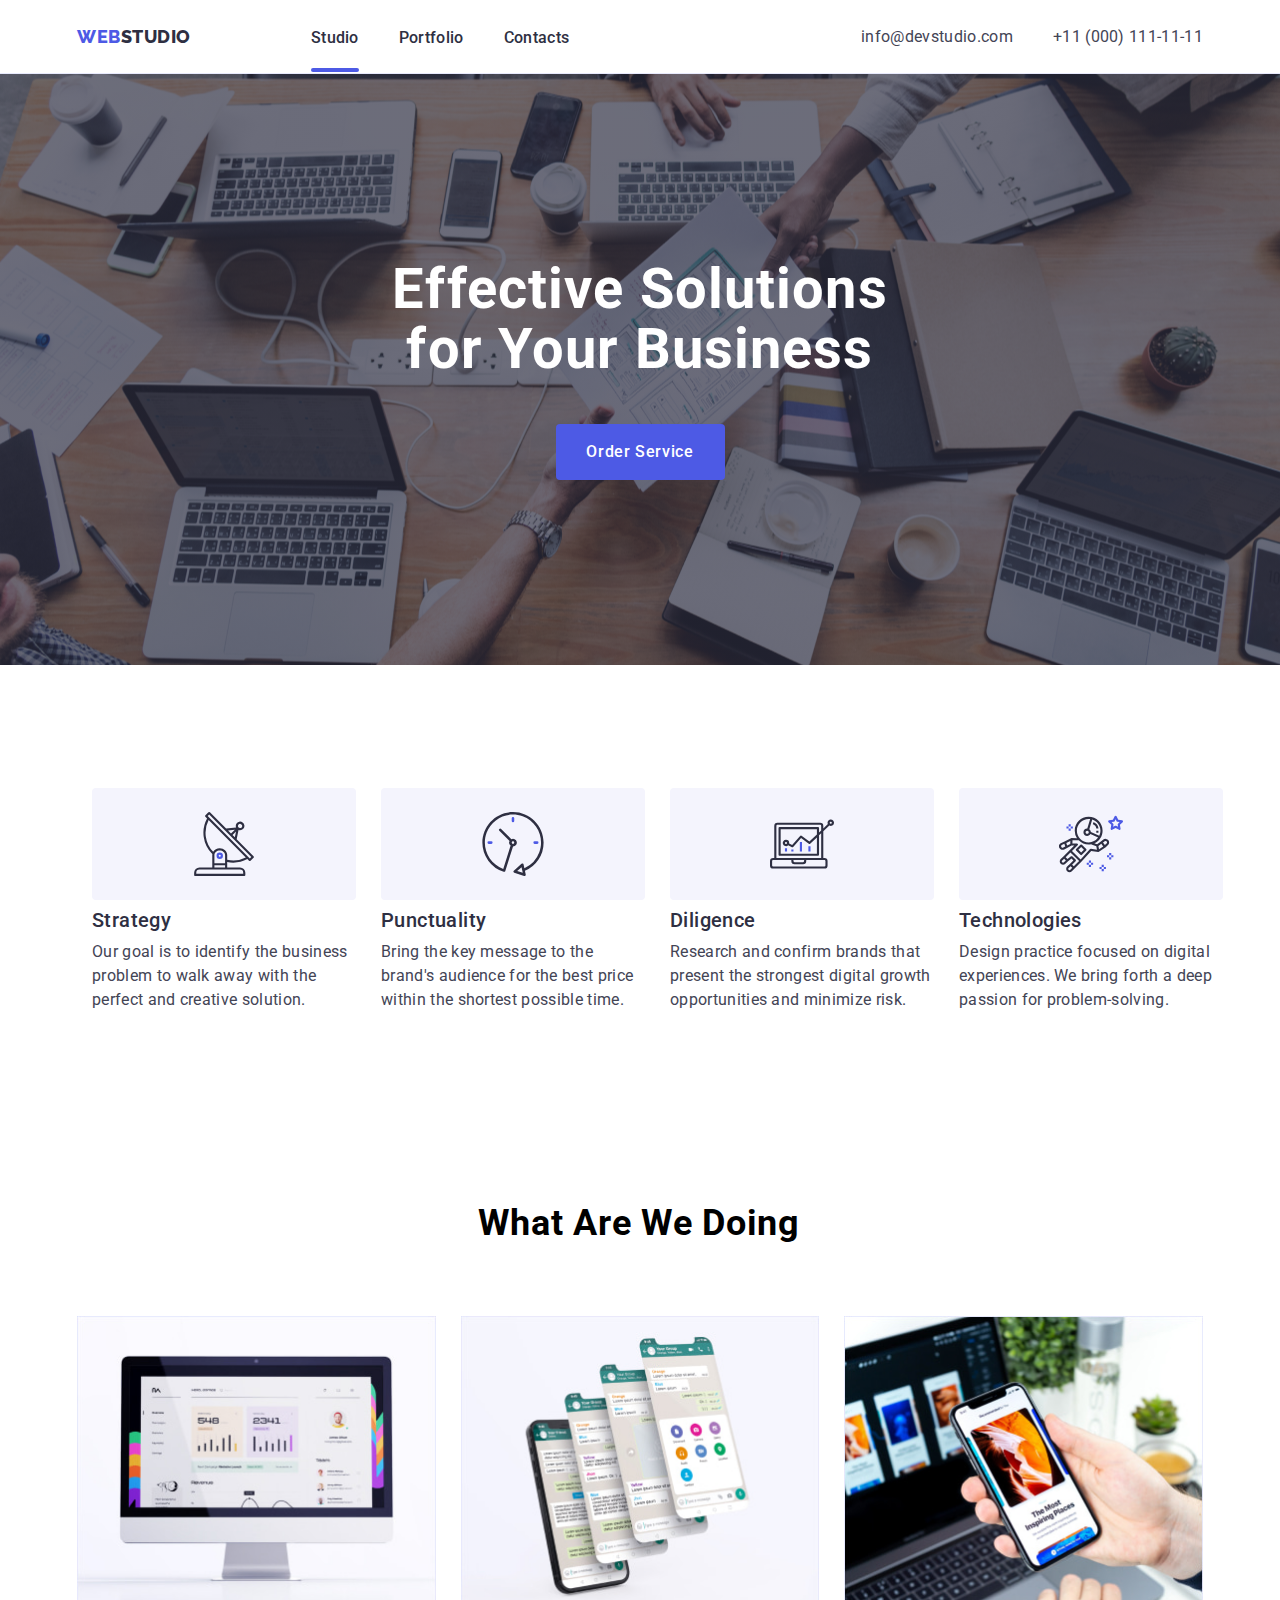
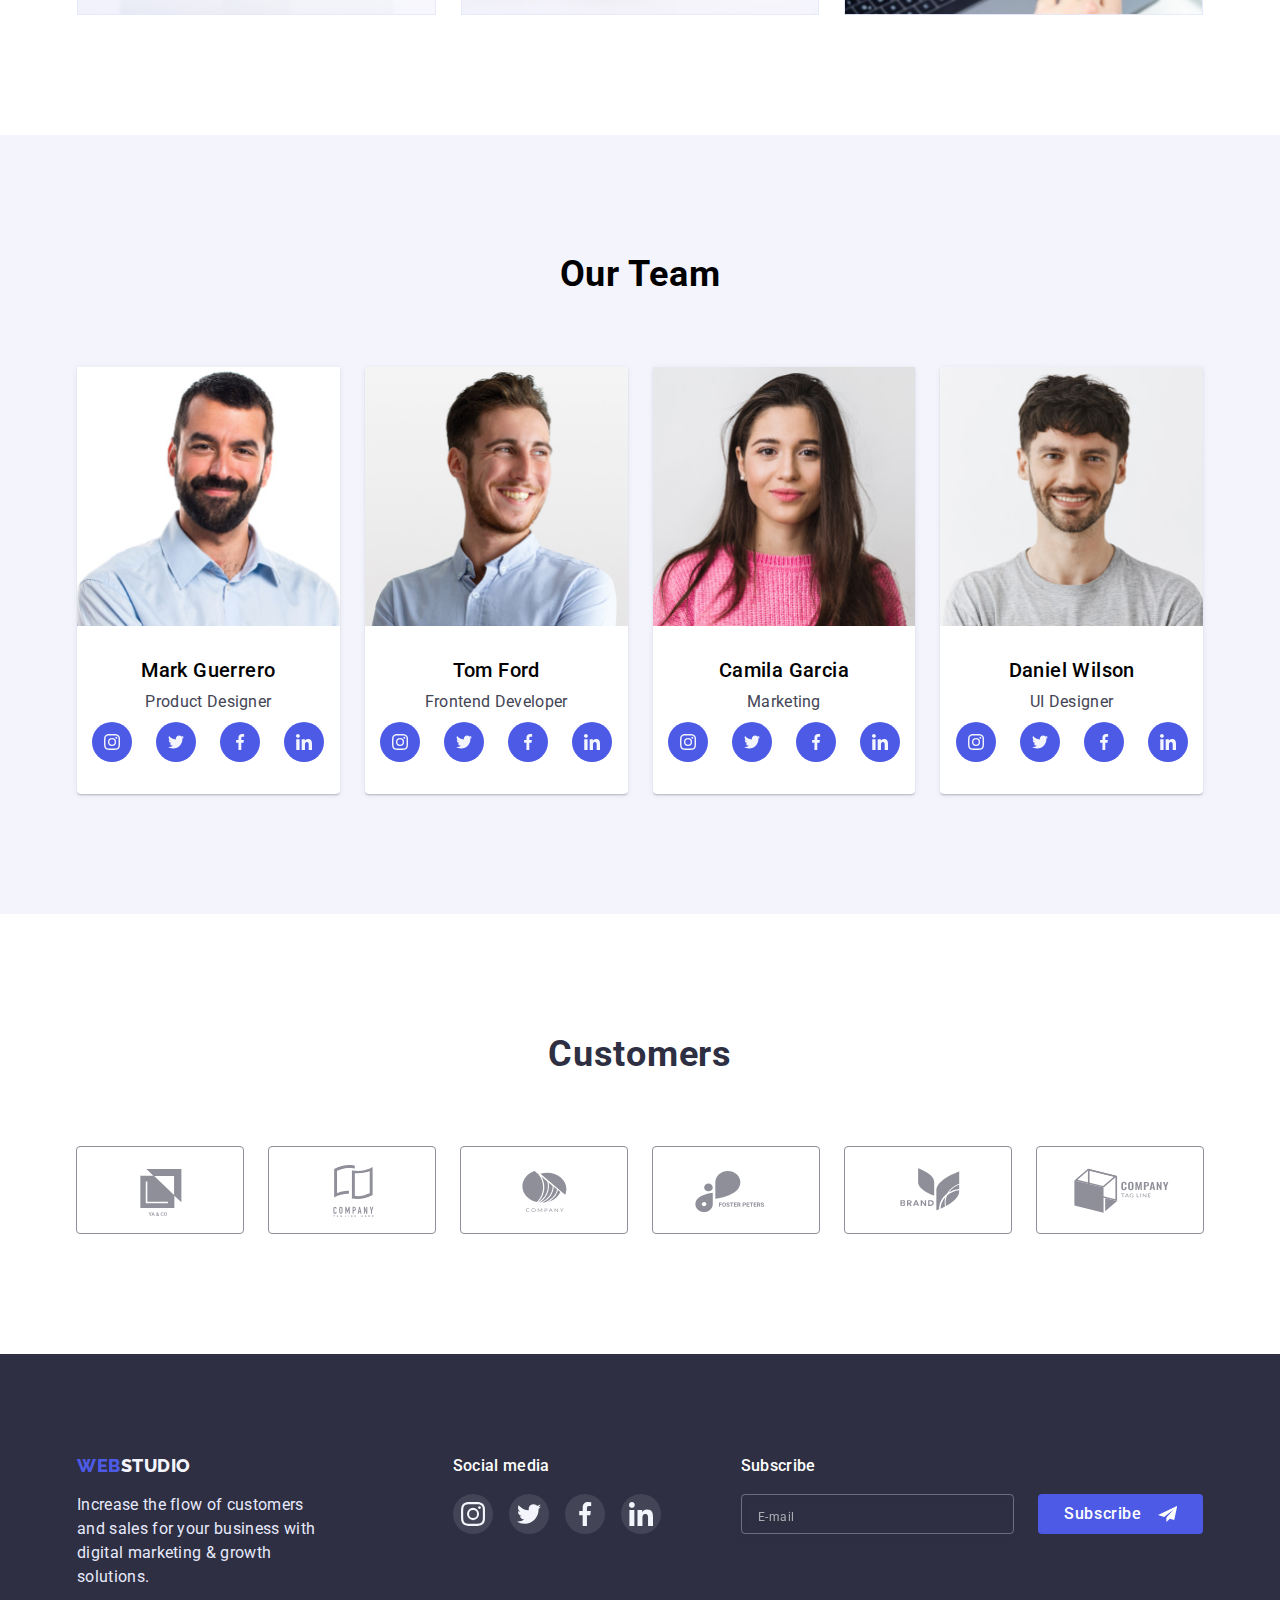
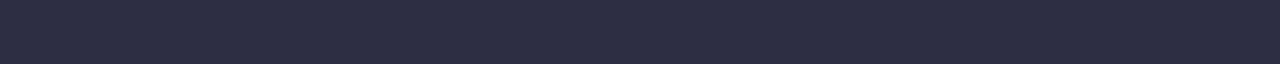
==== commit 8b0cb3a9: "Update index.html" ====
--- a/index.html
+++ b/index.html
@@ -207,10 +207,19 @@
           <h2 class="works-title">What are we doing</h2>
           <ul class="works-list list">
             <li>
-              <img width="360" src="./images/mac.jpg" alt="computer screen" />
+              <img
+                srcset="./images/mac.jpg 1x, ./images/mac_2x.jpg 2x"
+                width="360"
+                src="./images/mac.jpg"
+                alt="computer screen"
+              />
             </li>
             <li>
               <img
+                srcset="
+                  ./images/iPhonescreens.jpg        1x,
+                  ./images/iPhonescreens.jpg_2x.jpg 2x
+                "
                 width="360"
                 src="./images/iPhonescreens.jpg"
                 alt="iPhone screens"
@@ -218,6 +227,10 @@
             </li>
             <li>
               <img
+                srcset="
+                  ./images/images_on_the_phone_and_on_the_laptop_screen.jpg        1x,
+                  ./images/images_on_the_phone_and_on_the_laptop_screen_2x.jpg.jpg 2x
+                "
                 width="360"
                 src="./images/images_on_the_phone_and_on_the_laptop_screen.jpg"
                 alt="images on the phone and on the laptop screen"
@@ -234,6 +247,7 @@
             <li class="team-item">
               <img
                 width="264"
+                srset="./images/markguerrero.jpg 1x, ./images/markguerrero_2x.jpg 2x"
                 src="./images/markguerrero.jpg"
                 alt="photo of the man"
               />
@@ -277,6 +291,7 @@
             <li class="team-item">
               <img
                 width="264"
+                srcset="./images/tomford.jpg 1x, ./images/tomford_2x.jpg 2x"
                 src="./images/tomford.jpg"
                 alt="photo of the man"
               />
@@ -320,6 +335,10 @@
             <li class="team-item">
               <img
                 width="264"
+                srcset="
+                  ./images/camilagarcia.jpg    1x,
+                  ./images/camilagarcia_2x.jpg 2x
+                "
                 src="./images/camilagarcia.jpg"
                 alt="photo of the girl"
               />
@@ -363,6 +382,10 @@
             <li class="team-item">
               <img
                 width="264"
+                srcset="
+                  ./images/danielwilson.jpg    1x,
+                  ./images/danielwilson_2x.jpg 2x
+                "
                 src="./images/danielwilson.jpg"
                 alt="photo of the man"
               />
@@ -617,6 +640,6 @@
       </div>
     </div>
     <script src="./js/menu.js"></script>
-    <script src="./js/modal.js"></script> 
+    <script src="./js/modal.js"></script>
   </body>
 </html>
--- a/css/styles.css
+++ b/css/styles.css
@@ -119,15 +119,18 @@
   background-color: #ffffff;
   box-shadow: 0px 2px 1px rgba(46, 47, 66, 0.08),
     0px 1px 1px rgba(46, 47, 66, 0.16), 0px 1px 6px rgba(46, 47, 66, 0.08);
+  /* opacity: 0;
+  visibility: hidden;
+  pointer-events: none; */
+}
+.mobile-menu.is-hidden {
+  /* opacity: 1;
+  visibility: visible;
+  pointer-events: auto; */
+  transition: background-color 250ms cubic-bezier(0.4, 0, 0.2, 1);
   opacity: 0;
   visibility: hidden;
   pointer-events: none;
-}
-.mobile-menu.is-hidden {
-  opacity: 1;
-  visibility: visible;
-  pointer-events: auto;
-  transition: background-color 250ms cubic-bezier(0.4, 0, 0.2, 1);
 }
 .mobail-menu-container {
   position: relative;
@@ -202,6 +205,7 @@
 .mobile-menu-soc-list {
   display: flex;
   justify-content: space-between;
+  margin-right: 50px;
 }
 .mobail-menu-soc-item {
   width: 40px;
@@ -240,7 +244,7 @@
   padding-bottom: 24px; */
   border-bottom: 1px solid #e7e9fc;
 }
-*/ .header-logo {
+.header-logo {
   font-family: "Raleway";
   font-weight: 800;
   font-size: 18px;
@@ -333,9 +337,18 @@
 
   background-repeat: no-repeat;
   background-position: center;
-  background-size: 1440px;
-  padding-top: 190px;
-  padding-bottom: 185px;
+  background-size: 428px;
+}
+@media (min-device-pixel-ratio: 2),
+  (min-resolution: 192dpi),
+  (min-resolution: 2dppx) {
+  .hero {
+      background-image: linear-gradient(
+      rgba(46, 47, 66, 0.7),
+      rgba(46, 47, 66, 0.7)
+    ),
+    url(../images/hero_bg_mobile_2x.jpg);
+  }
 }
 .hero > .container {
   display: flex;
@@ -345,26 +358,27 @@
 }
 .hero-title {
   font-family: "Roboto", sans-serif;
-  font-size: 56px;
-  line-height: calc(60 / 56);
+  font-weight: 700;
+  font-size: 36px;
+  line-height: calc(40 / 36);
   letter-spacing: 0.02em;
   color: var(--first-title-color);
-
-  margin-bottom: 45px;
-  max-width: 496px;
+  /* padding-top: 112px;
+    margin-bottom: 72px; */
+  width: 340px;
 }
 .hero-btn {
   font-family: inherit;
-  font-weight: 600;
-  font-size: 16px;
-  line-height: 1.18;
+  font-weight: 500;
+  font-size: 16px;
+  line-height: 1.5;
   letter-spacing: 0.04em;
   color: var(--first-btn-color);
   background-color: var(--first-bg-btn-color);
   cursor: pointer;
 
   min-width: 169px;
-  height: 59px;
+  height: 56px;
   border-radius: 4px;
   border-color: transparent;
   display: line-block;
@@ -377,6 +391,8 @@
   box-shadow: 0px 4px 4px rgba(0, 0, 0, 0.15);
   border-radius: 4px;
 }
+/*------------ HERO ------------- */
+
 /*------------ HERO ------------- */
 
 .strategy {
@@ -620,7 +636,6 @@
   line-height: 1.5;
   letter-spacing: 0.02em;
   color: #e7e9fc;
-  width: 264px;
   margin-top: 16px;
 }
 
@@ -705,10 +720,7 @@
 .footer-form-input:focus {
   outline: none;
   border-color: var(--accent-title-color);
-  font-weight: 400;
-  font-size: 16px;
-  line-height: 1.5;
-  letter-spacing: 0.02em;
+
   color: #e7e9fc;
 }
 .footer-form-submit {
@@ -768,7 +780,7 @@
 .about-item {
 }
 .about-btn {
-  font-family: inherit;
+  font-family: Roboto;
   font-style: normal;
   font-weight: 500;
   font-size: 16px;
--- a/css/mobile.css
+++ b/css/mobile.css
@@ -4,7 +4,6 @@
     margin-left: auto;
     margin-right: auto;
   }
-  
 }
 
 @media screen and (max-width: 767px) {
@@ -35,6 +34,17 @@
     padding-top: 0px;
     height: 432px;
   }
+  @media (min-device-pixel-ratio: 2),
+  (min-resolution: 192dpi),
+  (min-resolution: 2dppx) {
+  .hero {
+      background-image: linear-gradient(
+      rgba(46, 47, 66, 0.7),
+      rgba(46, 47, 66, 0.7)
+    ),
+    url(../images/hero_bg_mobile_2x.jpg);
+  }
+}
   .hero > .container {
     display: flex;
     flex-direction: column;
@@ -79,9 +89,6 @@
   /* ----------strategy------------- */
   .strategy > .container {
     justify-content: center;
-    
-
-    
   }
   .strategy {
     padding-top: 96px;
@@ -101,7 +108,6 @@
     flex-direction: column;
     align-items: center;
     justify-content: center;
-    
   }
 
   .strategy-item {
@@ -211,43 +217,154 @@
   .team-soc-link:focus {
     background-color: var(--second-bg-btn-color);
   }
-/* ----------customer-------------- */
-
-.Customers {
-  padding-top: 96px;
-  padding-bottom: 96px;
+  /* ----------customer-------------- */
+
+  .Customers {
+    padding-top: 96px;
+    padding-bottom: 96px;
+  }
+  .Customers > .container {
+    display: flex;
+    flex-direction: column;
+    align-items: center;
+    text-align: center;
+    justify-content: center;
+    width: 425px;
+  }
+  .customers-list {
+    flex-direction: row;
+    flex-wrap: wrap;
+    justify-content: center;
+    column-gap: 16px;
+    row-gap: 72px;
+  }
+  .customers-item {
+    width: 188px;
+  }
+
+  /* -----------FOOTER----------------- */
+  .footer > .container {
+    display: flex;
+    flex-direction: column;
+    justify-content: center;
+    align-items: center;
+    margin-right: auto;
+    margin-left: auto;
+    max-width: 425px;
+  }
+  .footer-content {
+    width: 264px;
+    height: 110px;
+    margin-right: auto;
+    margin-left: auto;
+    margin-bottom: 72px;
+  }
+
+  .footer-logo {
+    margin-right: 75px;
+    margin-left: 75px;
+    margin-bottom: 16px;
+    justify-content: center;
+  }
+  .soc-media-footer {
+    display: flex;
+    flex-direction: column;
+    justify-content: center;
+    text-align: center;
+    margin-bottom: 72px;
+  }
+
+  .footer-form-wrapper {
+    margin-left: auto;
+    margin-right: auto;
+    display: flex;
+    flex-direction: column;
+    justify-content: center;
+    align-items: center;
+    width: 100%;
+  }
+  .footer-input-wrapper {
+    display: flex;
+    flex-direction: column;
+    justify-content: center;
+    align-items: center;
+    gap: 16px;
+    width: 100%;
+  }
+  .footer-form {
+    width: 100%;
+  }
+  .footer-form-field {
+    display: flex;
+    margin-bottom: 16px;
+  }
+
+  .footer-form-input {
+    width: 100%;
+    height: 40px;
+  }
+  .footer-form-input::placeholder {
+    width: 100%;
+  }
+  .footer-form-input:focus {
+    width: 100%;
+  }
+  .footer-form-submit {
+    width: 165px;
+    justify-content: center;
+    align-items: center;
+  }
+
+  /* ---------------MODAL WINDOW-------------- */
+
+  .modal {
+    width: 392px;
+    padding: 72px 16px 16px 24px;
+  }
+
+  /* ----------------PORTFOLIO--------------------- */
+
+  .about {
+    align-items: center;
+    padding-top: 48px;
+    padding-bottom: 48px;
+  }
+  .about > .container {
+    justify-content: start;
+  }
+  .about-list {
+    flex-wrap: wrap;
+    gap: 21px;
+    width: 263px;
+    height: 96px;
+  }
+  .about-item {
+  }
+  .about-btn {
+    padding: 8px 16px;
+  }
+
+  .about-btn:hover,
+  .about-btn:focus {
+    color: var(--first-btn-color);
+    background-color: var(--first-bg-btn-color);
+    box-shadow: 0px 3px 1px rgba(0, 0, 0, 0.1), 0px 2px 1px rgba(0, 0, 0, 0.08),
+      0px 2px 2px rgba(0, 0, 0, 0.12);
+    border-radius: 4px;
+  }
+
+  .page > .container {
+    display: flex;
+    flex-direction: column;
+    width: 396px;
+  }
+  .page-list {
+    width: 100%;
+    flex-direction: column;
+  }
+
+  .page-item {
+    background: var(--first-btn-color);
+    width: 100%;
+  }
 }
-.Customers > .container {
-  display: flex;
-  flex-direction: column;
-  align-items: center;
-  text-align: center;
-  justify-content: center;
-  width: 425px;
-
-  
-}
-.customers-list {
-  flex-direction: row;
-  flex-wrap: wrap;
-  justify-content: center;
-  column-gap: 16px;
-  row-gap: 72px;
-}
-.customers-item {
-  width: 188px;
-  }
-
-/* -----------FOOTER----------------- */
-.footer > .container {
-  display: flex;
-  /* width: 425px; */
-}
-
-
-
-
-
-
-
-}--- a/css/tablet.css
+++ b/css/tablet.css
@@ -108,7 +108,17 @@
     padding-bottom: 108px;
     /* height: 432px; */
   }
-
+  @media (min-device-pixel-ratio: 2),
+  (min-resolution: 192dpi),
+  (min-resolution: 2dppx) {
+  .hero {
+      background-image: linear-gradient(
+      rgba(46, 47, 66, 0.7),
+      rgba(46, 47, 66, 0.7)
+    ),
+    url(../images/hero_bg_tablet_2x.jpg);
+  }
+  }
   .hero-title {
     font-size: 56px;
     line-height: calc(60 / 56);
@@ -187,6 +197,92 @@
   .customers-item {
     width: 168px;
   }
+  /* -----------FOOTER----------------- */
+  .footer > .container {
+    display: flex;
+    flex-wrap: wrap;
+  }
+
+  .footer-content {
+    width: 264px;
+    height: 110px;
+    margin-right: 24px;
+    margin-left: 93px;
+    margin-bottom: 72px;
+  }
+
+  .soc-media-footer {
+    display: flex;
+    flex-direction: column;
+    justify-content: start;
+  }
+  .footer-form {
+    margin-left: 93px;
+  }
+  .footer-form-wrapper {
+    margin-left: auto;
+    margin-right: auto;
+    display: flex;
+    flex-direction: column;
+    justify-content: center;
+    width: 100%;
+  }
+
+  .footer-form-field {
+    display: flex;
+    margin-bottom: 16px;
+  }
+
+  .footer-form-input {
+    width: 100%;
+    height: 40px;
+  }
+
+  .footer-form-submit {
+    width: 165px;
+    justify-content: center;
+    align-items: center;
+  }
+  /* ----------------PORTFOLIO--------------------- */
+
+  .about {
+    align-items: center;
+    padding-top: 64px;
+    padding-bottom: 96px;
+  }
+  .about > .container {
+  }
+  .about-list {
+    flex-wrap: nowrap;
+    gap: 24px;
+    margin-bottom: 64px;
+  }
+  .about-item {
+  }
+  .about-btn {
+    padding: 12px 24px;
+  }
+
+  .about-btn:hover,
+  .about-btn:focus {
+    color: var(--first-btn-color);
+    background-color: var(--first-bg-btn-color);
+    box-shadow: 0px 3px 1px rgba(0, 0, 0, 0.1), 0px 2px 1px rgba(0, 0, 0, 0.08),
+      0px 2px 2px rgba(0, 0, 0, 0.12);
+    border-radius: 4px;
+  }
+
+  .page > .container {
+  }
+  .page-list {
+    flex-direction: row;
+    row-gap: 72px;
+  }
+
+  .page-item {
+    background: var(--first-btn-color);
+    width: calc((100% - 24px) / 2);
+  }
 }
 
 @media screen and (max-width: 1199px) {
@@ -194,4 +290,8 @@
   .works {
     display: none;
   }
+  .footer-logo {
+    margin-bottom: 16px;
+    justify-content: center;
+  }
 }
--- a/css/decktop.css
+++ b/css/decktop.css
@@ -1,4 +1,7 @@
 @media screen and (min-width: 1200px) {
+  .mobile-menu-open {
+    display: none;
+  }
   .container {
     width: 1158px;
   }
@@ -31,6 +34,17 @@
     padding-top: 185px;
     padding-bottom: 185px;
   }
+  @media (min-device-pixel-ratio: 2),
+  (min-resolution: 192dpi),
+  (min-resolution: 2dppx) {
+  .hero {
+      background-image: linear-gradient(
+      rgba(46, 47, 66, 0.7),
+      rgba(46, 47, 66, 0.7)
+    ),
+    url(../images/hero_bg_desktop_2x.jpg);
+  }
+}
 
   .hero-title {
     width: 496px;
@@ -117,12 +131,99 @@
     gap: 25px;
     flex-wrap: nowrap;
   }
-/* ---------customers---------------- */
-
-.customers-list {
-  display: flex;
-  gap: 24px;
-  flex-wrap: nowrap;
+  /* ---------customers---------------- */
+
+  .customers-list {
+    display: flex;
+    gap: 24px;
+    flex-wrap: nowrap;
+  }
+  /* -----------FOOTER----------------- */
+  .footer > .container {
+    display: flex;
+    flex-wrap: nowrap;
+  }
+  .footer-content {
+    width: 264px;
+    height: 110px;
+    margin-right: 120px;
+    margin-left: 0px;
+    margin-bottom: 0px;
+  }
+
+  .soc-media-footer {
+    display: flex;
+    flex-direction: column;
+    justify-content: start;
+  }
+  .footer-form {
+    margin-left: 80px;
+  }
+  .footer-form-wrapper {
+    margin-left: auto;
+    margin-right: auto;
+    display: flex;
+    flex-direction: column;
+    justify-content: center;
+    width: 100%;
+  }
+
+  .footer-form-field {
+    display: flex;
+    margin-bottom: 16px;
+  }
+
+  .footer-form-input {
+    width: 100%;
+    height: 40px;
+  }
+
+  .footer-form-submit {
+    width: 165px;
+    justify-content: center;
+    align-items: center;
+  }
+
+  /* ----------------PORTFOLIO--------------------- */
+
+  .about {
+    align-items: center;
+    padding-top: 96px;
+    padding-bottom: 120px;
+  }
+  .about > .container {
+  }
+  .about-list {
+    flex-wrap: nowrap;
+    gap: 25px;
+    margin-bottom: 72px;
+  }
+  .about-item {
+  }
+  .about-btn {
+    padding: 12px 24px;
+  }
+
+  .about-btn:hover,
+  .about-btn:focus {
+    color: var(--first-btn-color);
+    background-color: var(--first-bg-btn-color);
+    box-shadow: 0px 3px 1px rgba(0, 0, 0, 0.1), 0px 2px 1px rgba(0, 0, 0, 0.08),
+      0px 2px 2px rgba(0, 0, 0, 0.12);
+    border-radius: 4px;
+  }
+
+  .page > .container {
+  }
+  .page-list {
+    display: flex;
+    flex-wrap: wrap;
+    column-gap: 24px;
+    row-gap: 48px;
+  }
+
+  .page-item {
+    background: var(--first-btn-color);
+    width: calc((100% - 48px) / 3);
+  }
 }
-
-}
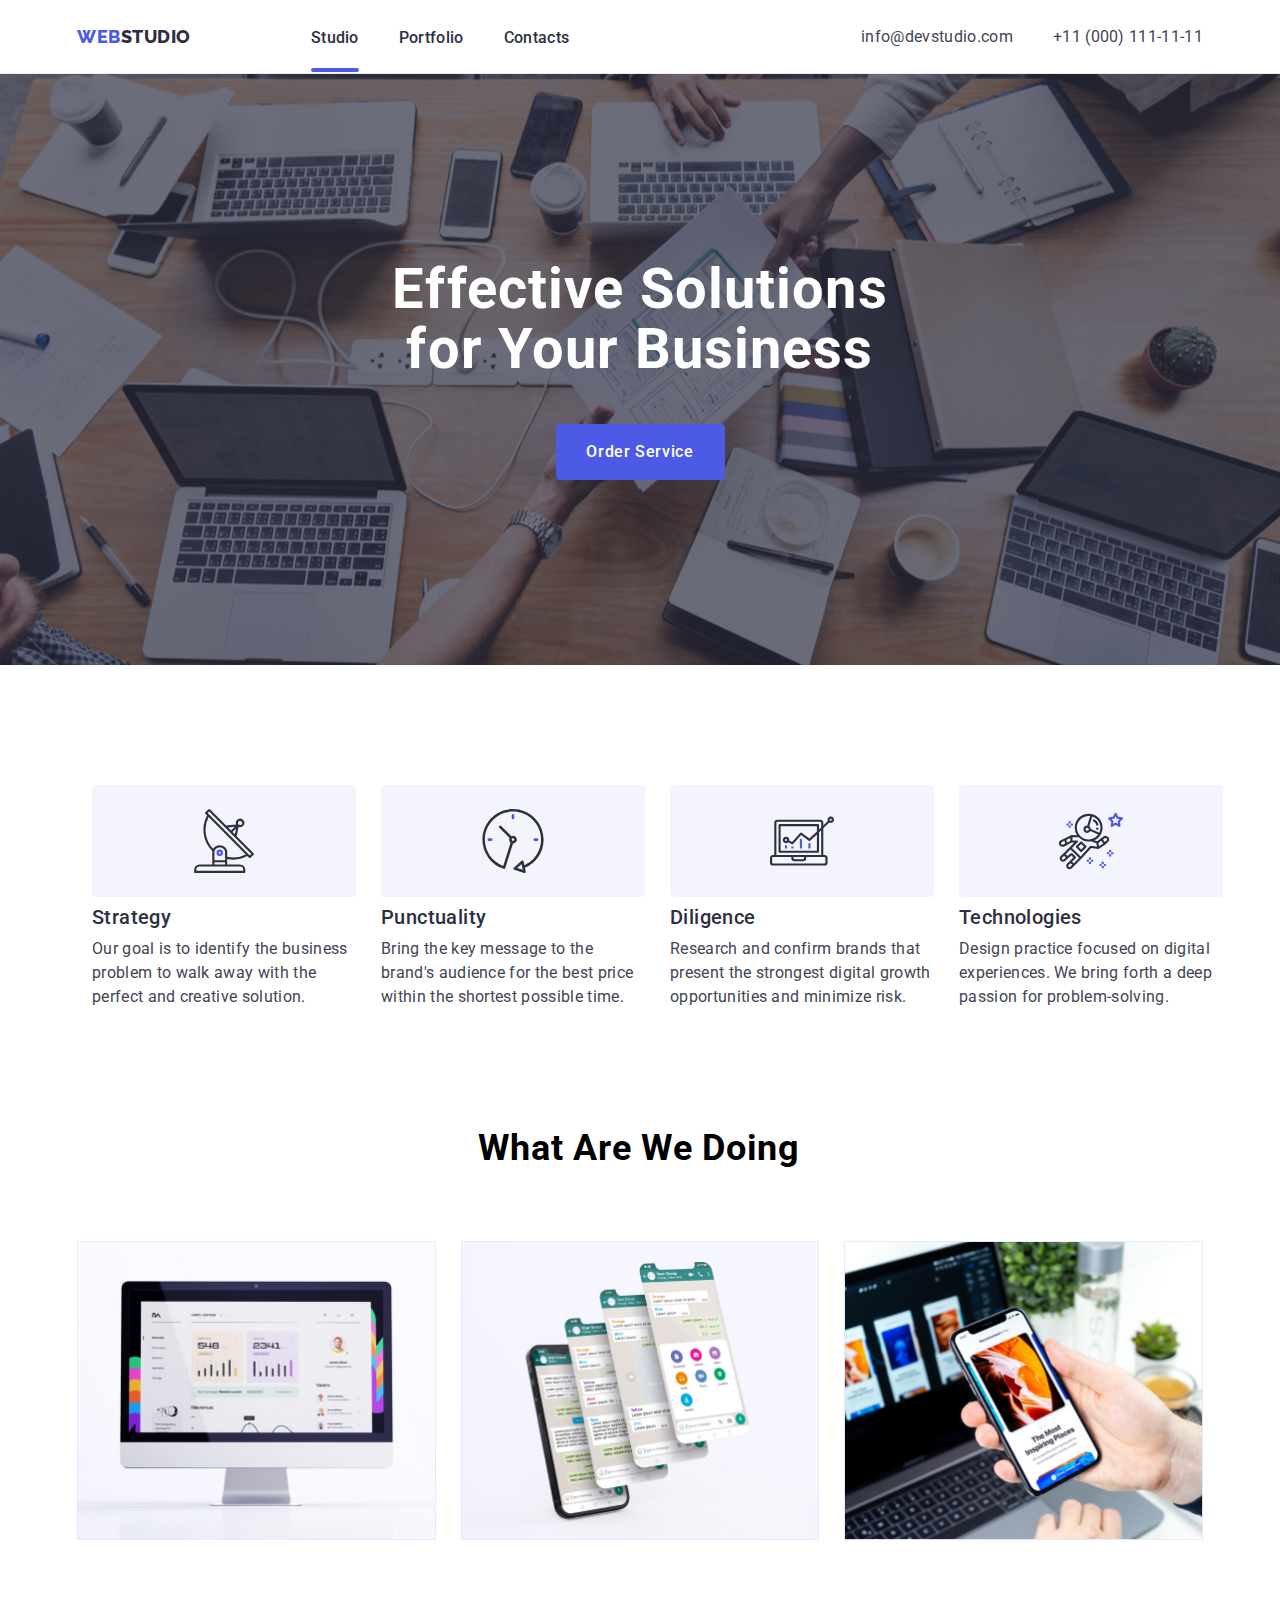
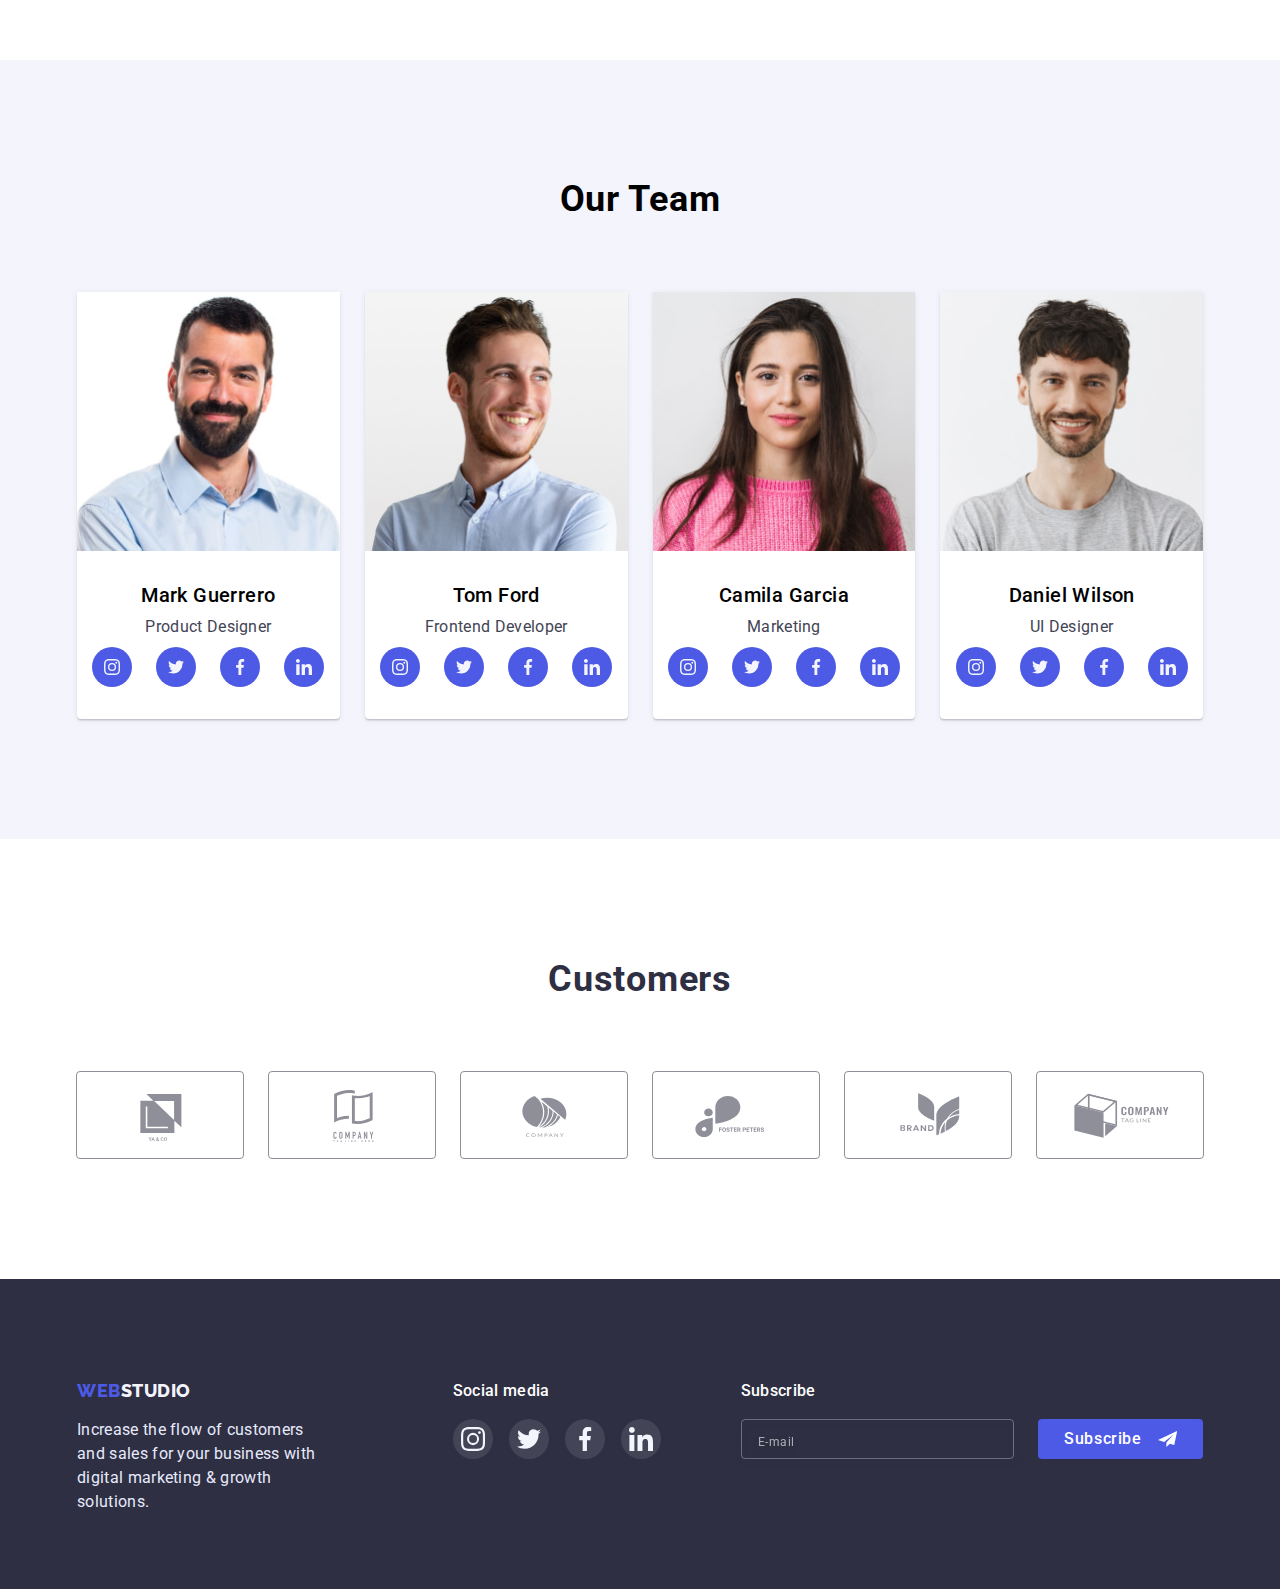
==== commit d879fce2: "Update index.html" ====
--- a/index.html
+++ b/index.html
@@ -429,7 +429,7 @@
           </ul>
         </div>
       </section>
-      <section class="Customers">
+      <section class="customers">
         <div class="container">
           <h2 class="customers-title">Customers</h2>
           <ul class="customers-list">
--- a/css/styles.css
+++ b/css/styles.css
@@ -540,7 +540,7 @@
   background-color: var(--second-bg-btn-color);
 }
 
-.Customers {
+.customers {
   padding-top: 120px;
   padding-bottom: 120px;
 }
--- a/css/mobile.css
+++ b/css/mobile.css
@@ -219,17 +219,17 @@
   }
   /* ----------customer-------------- */
 
-  .Customers {
+  .customers {
     padding-top: 96px;
     padding-bottom: 96px;
   }
-  .Customers > .container {
-    display: flex;
-    flex-direction: column;
-    align-items: center;
-    text-align: center;
-    justify-content: center;
-    width: 425px;
+  .customers > .container {
+    display: flex;
+    flex-direction: column;
+    align-items: center;
+    text-align: center;
+    justify-content: center;
+    
   }
   .customers-list {
     flex-direction: row;
@@ -237,9 +237,10 @@
     justify-content: center;
     column-gap: 16px;
     row-gap: 72px;
+    
   }
   .customers-item {
-    width: 188px;
+    width: calc((100% - 16px) / 2);
   }
 
   /* -----------FOOTER----------------- */
--- a/css/tablet.css
+++ b/css/tablet.css
@@ -145,7 +145,7 @@
 
   .strategy-item {
     width: calc((100% - 24px) / 2);
-    margin-bottom: 72px;
+    
   }
   .strategy-icon {
   }
@@ -180,7 +180,7 @@
   }
   /* ----------customer-------------- */
 
-  .Customers > .container {
+  .customers > .container {
     display: flex;
     flex-direction: column;
     align-items: center;
--- a/css/decktop.css
+++ b/css/decktop.css
@@ -55,7 +55,7 @@
     width: 1128px;
   }
   .strategy {
-    padding-top: 123px;
+    padding-top: 120px;
     padding-bottom: 120px;
   }
   .strategy > .container {
